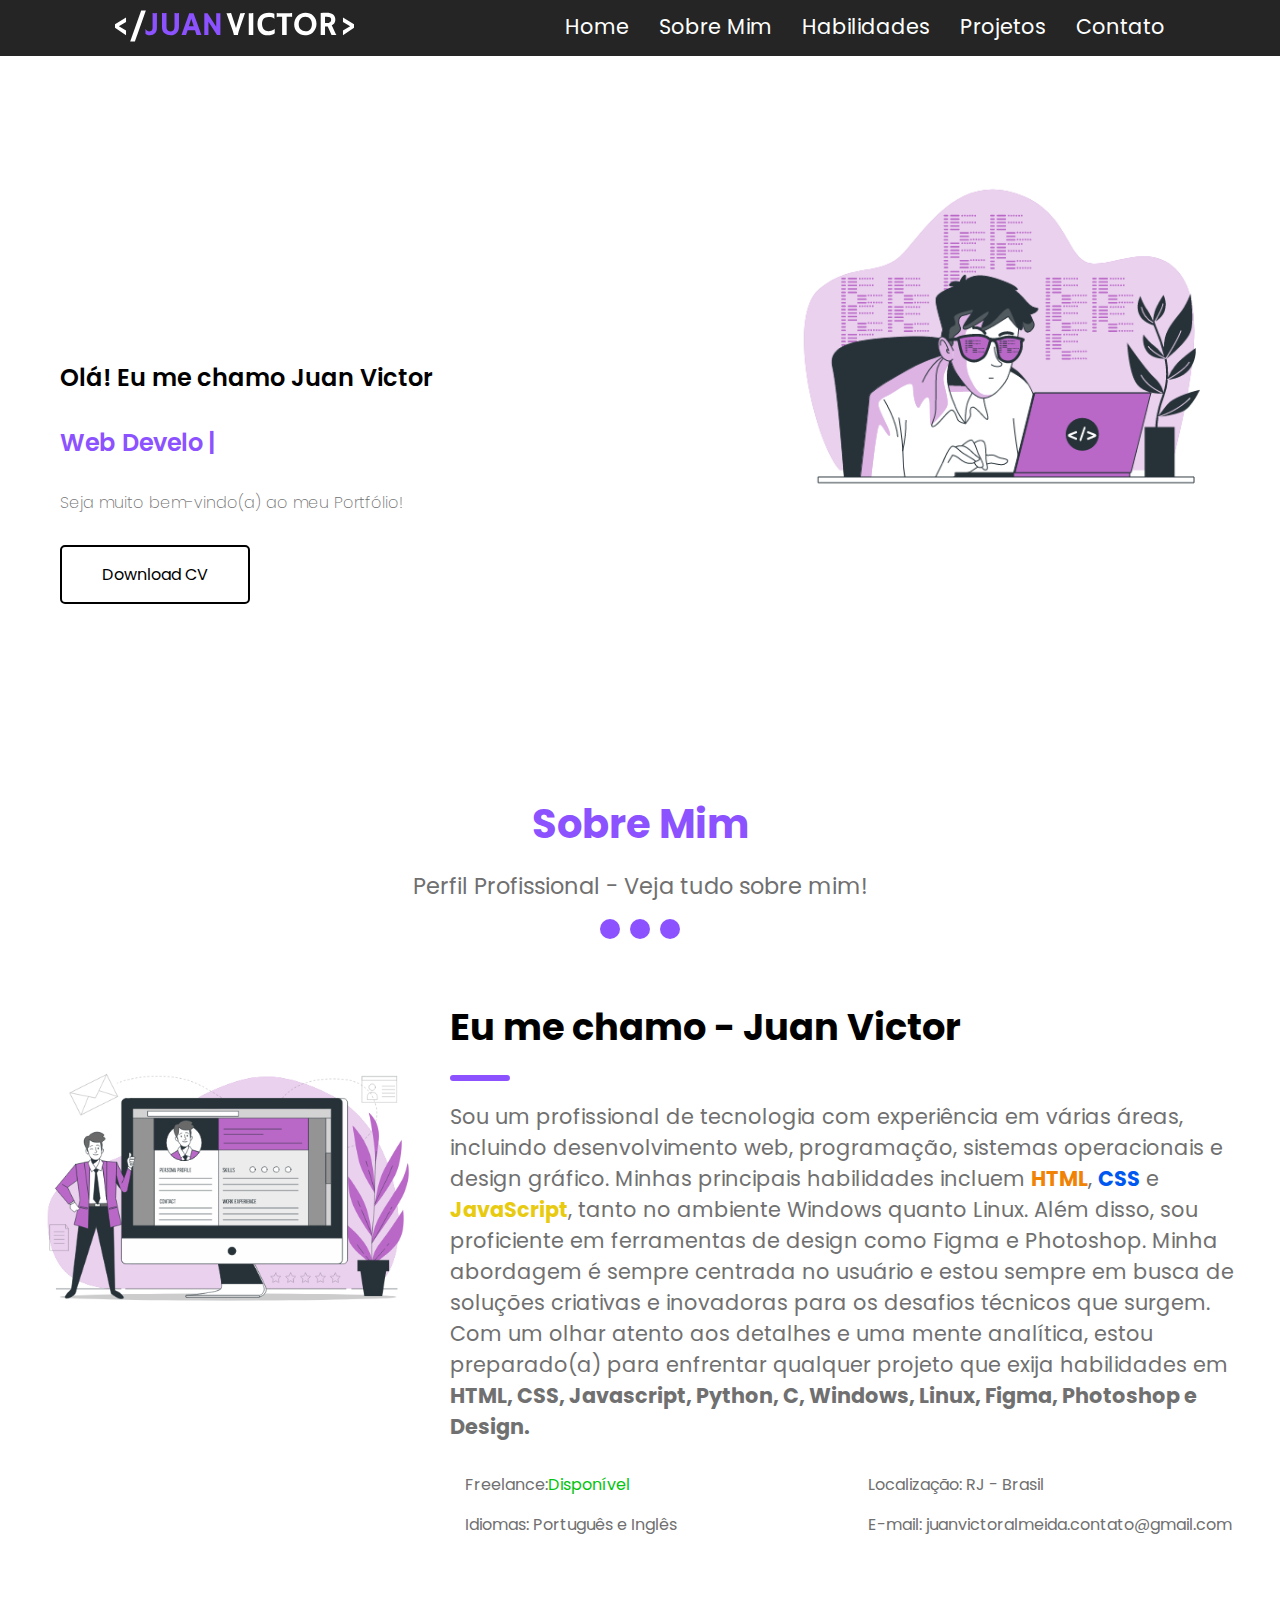
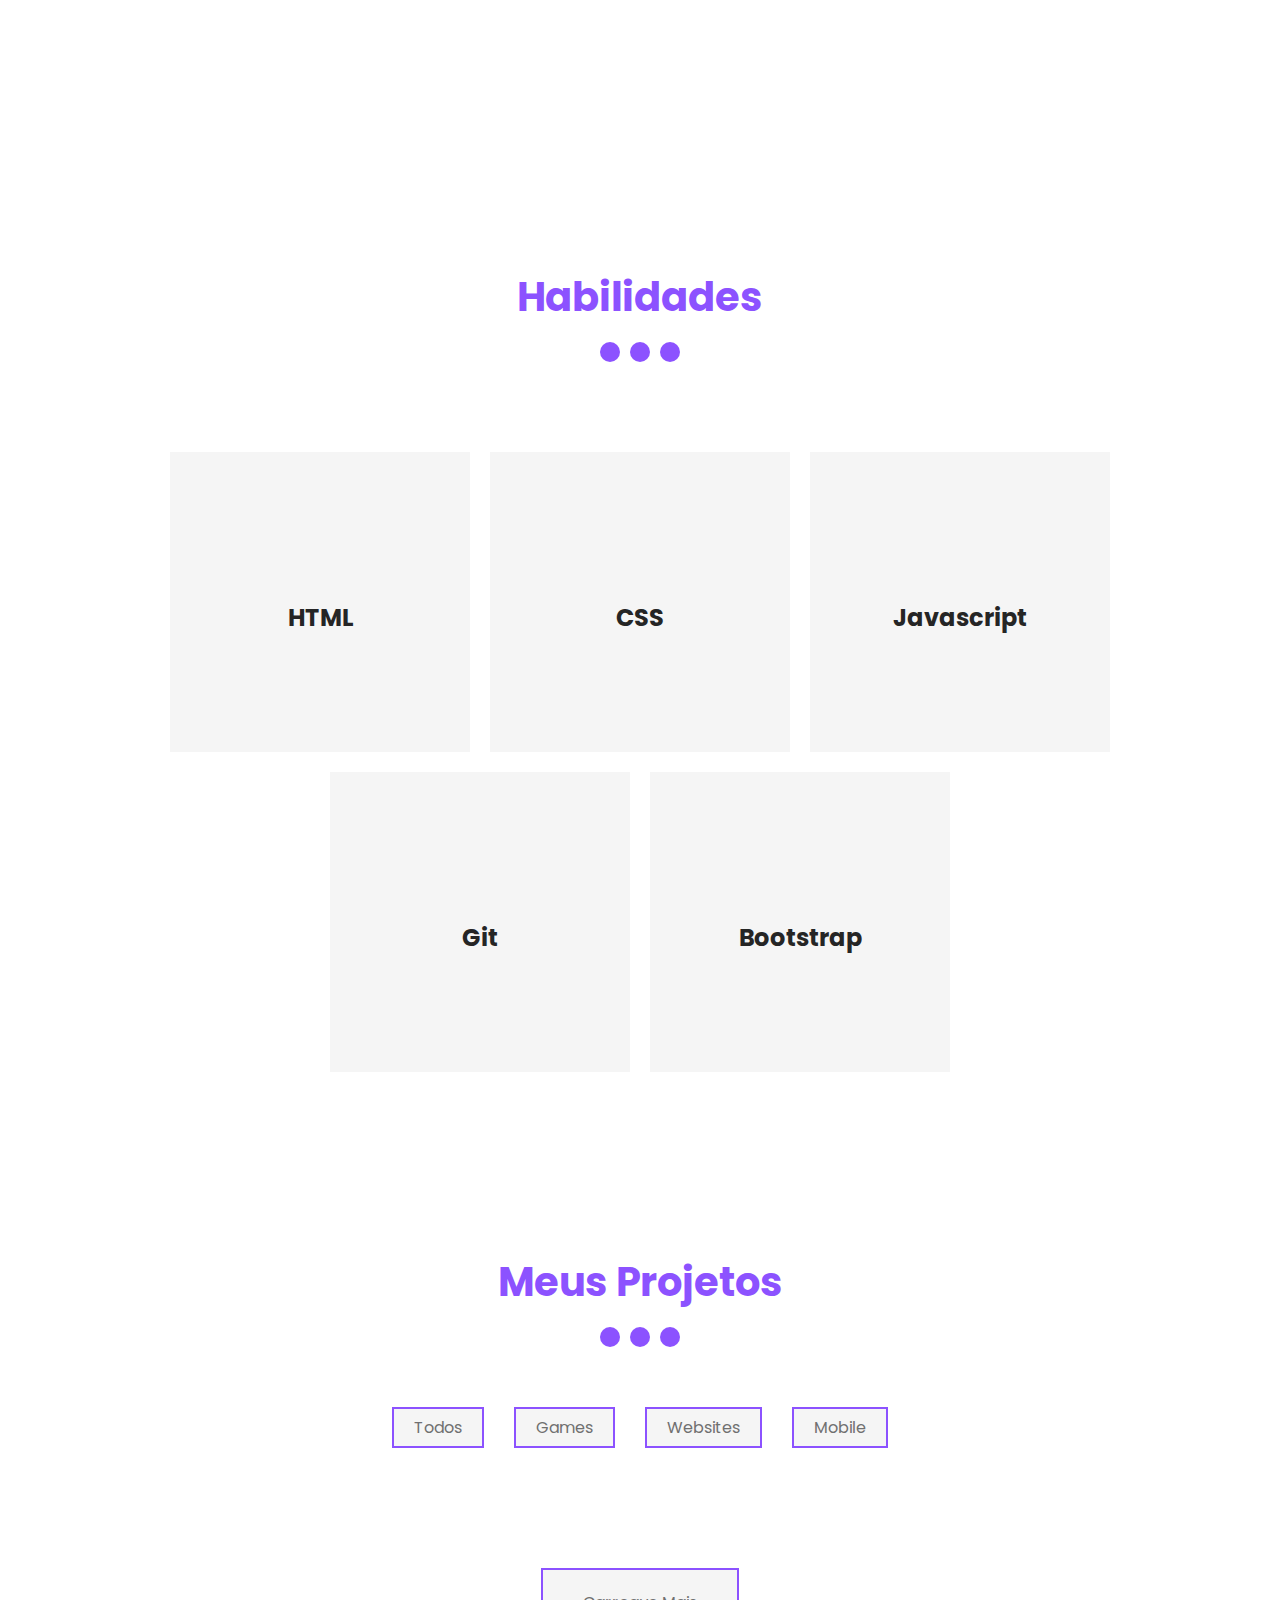
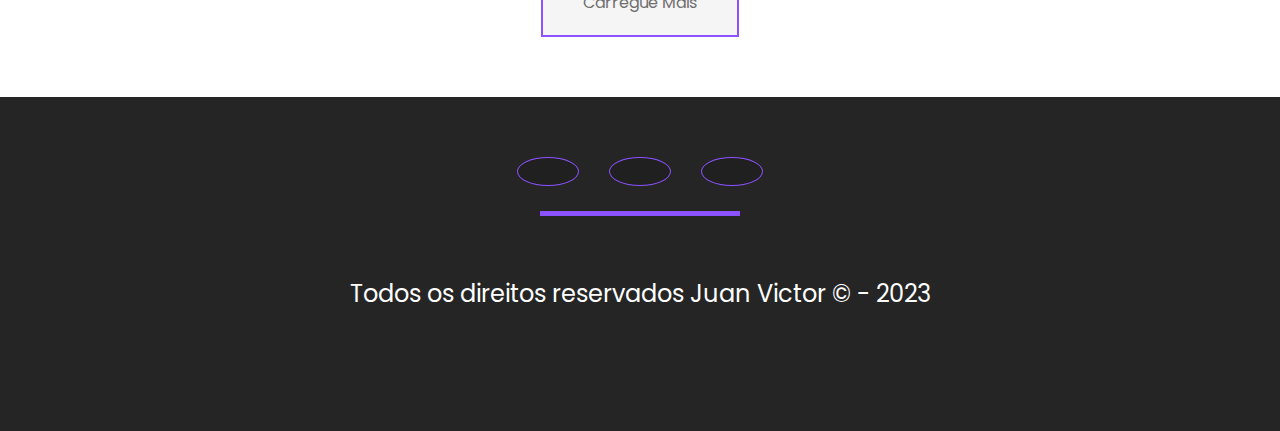
==== index.html @ a44c9f76 "namoro adicionado" ====
<!DOCTYPE html>
<html lang="en">
<head>
    <meta charset="UTF-8">
    <meta http-equiv="X-UA-Compatible" content="IE=edge">
    <meta name="viewport" content="width=device-width, initial-scale=1.0">
    <!--Css-->
    <link rel="stylesheet" href="./css/reset.css">
    <link rel="stylesheet" href="./css/header.css">
    <link rel="stylesheet" href="./css/section-div.css">
    <link rel="stylesheet" href="./css/main.css">
    <link rel="stylesheet" href="./css/habilidades.css">
    <link rel="stylesheet" href="./css/projetos.css">
    <link rel="stylesheet" href="./css/footer.css">
    <link rel="stylesheet" href="./css/animações.css">
    <link rel="stylesheet" href="./css/responsivo.css">
    <link rel="stylesheet" href="https://cdnjs.cloudflare.com/ajax/libs/font-awesome/6.4.0/css/all.min.css" integrity="sha512-iecdLmaskl7CVkqkXNQ/ZH/XLlvWZOJyj7Yy7tcenmpD1ypASozpmT/E0iPtmFIB46ZmdtAc9eNBvH0H/ZpiBw==" crossorigin="anonymous" referrerpolicy="no-referrer" />
   <link rel="icon" href="./assets/icon.ico" type="image/x-icon">
    <title>Portfólio || Juan Victor</title>
</head>
<body>
    <!--Nav-->
    <header>
        <a href="#home">
            <img src="./assets/juan.svg" alt="logo do proprietário desde portfólio (Juan Victor)" draggable="false">
        </a>
        <nav>
            <ul arial-label="Navegação primária" class="nav-primary">
                <li><a href="#home">Home</a></li>
                <li><a href="#sobre">Sobre Mim</a></li>
                <li><a href="#habilidades">Habilidades</a></li>
                <li><a href="#projetos">Projetos</a></li>
                <li><a href="#contato">Contato</a></li>
            </ul>
            <i class="fa-solid fa-bars" id="bar"></i>
        </nav>
    </header>
    <!--Section-div-->
    <section aria-label="sessão currículo donwload Juan" class="section-div" id="home">
        <div id="div-resp">
            <h2>Olá! Eu me chamo Juan Victor</h2>
            <h2 class="digitando">Web Developer Front-End</h2>
            <p>Seja muito bem-vindo(a) ao meu Portfólio!</p>
            <a href="./assets/Juan Victor - Currículo.pdf" download="Juan Victor - Currículo">Download CV</a>
        </div>
        <img src="./assets/Coding.gif" alt="Boneco ilustrativo codando" draggable="false">
        
    </section>
    <!--Main-->
    <main id="sobre">
        <article aria-label="sessão sobre mim" class="sobre">
            <div class="sobre-titulo">
                <h1>Sobre Mim</h1>
                <p>Perfil Profissional - Veja tudo sobre mim!</p>
                <div aria-label="sessão de botões">
                    <span></span>
                    <span></span>
                    <span></span>
                </div>
            </div>
            <img class="img-sobre" src="./assets/Online resume.gif" draggable="false" alt="Boneco ilustrativo se apresentando com computador">
            <div class="sobre-conteudo">
                <div class="sobre-texto">
                    <h1>Eu me chamo - Juan Victor</h1>
                    <p>Sou um profissional de tecnologia com experiência em várias áreas, 
                    incluindo desenvolvimento web, programação, sistemas operacionais e design gráfico.
                     Minhas principais habilidades incluem <strong style="color:#f08205">HTML</strong>, <strong style="color:#0058f0">CSS</strong> e <strong style="color: #e8cb10;">JavaScript</strong>, 
                     tanto no ambiente Windows quanto Linux. Além disso, sou proficiente em 
                     ferramentas de design como Figma e Photoshop. Minha abordagem é sempre 
                     centrada no usuário e estou sempre em busca de soluções criativas e inovadoras
                     para os desafios técnicos que surgem. Com um olhar atento aos detalhes e uma 
                     mente analítica, estou preparado(a) para enfrentar qualquer projeto que exija 
                     habilidades em <strong>HTML, CSS, Javascript, Python, C, Windows, Linux, Figma, 
                     Photoshop e Design.</strong></p>
                </div>
                <div class="sobre-info">
                    <p><i class="fa-sharp fa-solid fa-laptop-code"></i>Freelance:<span style="color:#04c410">Disponível</span></p>
                    <p><i class="fa-solid fa-location-dot"></i>Localização: RJ - Brasil</p>
                    <p><i class="fa-sharp fa-solid fa-globe"></i>Idiomas: Português e Inglês</p>
                    <p><i class="fa-solid fa-envelope"></i>E-mail: juanvictoralmeida.contato@gmail.com</p>
                </div>
            </div>
        </article>
    </main>
    <!--Habilidades-->
    <section class="habilidades" id="habilidades">
        <div class="sobre-titulo">
            <h1>Habilidades</h1>
            <div aria-label="sessão de botões">
                <span></span>
                <span></span>
                <span></span>
            </div>
        </div>
        <div class="my-skills">
            <ul arial-label="Minhas Habilidades">
                <li>
                    <i class="fa-brands fa-html5" style="color: #f08205;"></i>
                    <h3>HTML</h3>
                </li>
                <li>
                    <i class="fa-brands fa-css3-alt" style="color: #0058f0;"></i>
                    <h3>CSS</h3>               
                </li>
                <li>
                    <i class="fa-brands fa-js" style="color: #f5d400;"></i>
                    <h3>Javascript</h3>
                </li>
                <li>
                    <i class="fa-brands fa-git-alt" style="color: #ff5900;"></i>
                    <h3>Git</h3>
                </li>
                <li>
                    <i class="fa-brands fa-bootstrap" style="color: #c300eb;"></i>
                    <h3>Bootstrap</h3>
                </li>
                <!--<li>
                    <i class="fa-brands fa-react" style="color: #52abff;"></i>
                    <h3>React</h3>
                    <p>Lorem ipsum dolor sit amet consectetur adipisicing elit. Tenetur velit ducimus fugiat rerum, delectus sed nam distinctio perferendis voluptates beatae veniam, ipsum amet, omnis consequuntur facilis excepturi a. Dolores, recusandae.</p>
                </li> -->
            </ul>
        </div>
    </section>
    <!--Projetos-->
    <section class="projects" id="projetos">
        <div class="sobre-titulo">
            <h1>Meus Projetos</h1>
            <div aria-label="sessão de botões">
                <span></span>
                <span></span>
                <span></span>
            </div>
        </div>
        <div class="projects-models">
            <ul aria-label="Navegação entre modelos de projetos">
                <li class="all">Todos</li>
                <li class="game">Games</li>
                <li class="website">Websites</li>
                <li class="mobile">Mobile</li>
            </ul>
        </div>
        <div class="projects-armazenamento">
            <ul aria-label="Navegação de projetos">
                <li id="website"><a href="https://netiflixclone-juanvictor-cmd.netlify.app" target="_blank"><img src="./assets/netflix.png" alt="Clone da Netflix"></a></li>
                <li id="website"><a href="https://relogio-digital-juanvictor-cmd.netlify.app" target="_blank"><img src="./assets/relogio-digital.png" alt="Relógio Digital usando Javascript"></a></li>
                <li id="website"><a href="https://imc-calc-juan.netlify.app" target="_blank"><img src="./assets/imc.png" alt="Calculadora de IMC"></a></li>
                <li id="website"><a href="https://projetil.netlify.app" target="_blank"><img src="./assets/projetil.png" alt="Landing Page de Eventos"></a></li>
                <li id="game"><a href="https://mario-juanvictor-cmd.netlify.app" target="_blank"><img src="./assets/mario.png" alt="Jogo do Mario usando Javascript"></a></li>
                <li id="website"><a href="https://pedidodenamoro-juan.netlify.app" target="_blank"><img src="./assets/namoro.png" alt="Pedido de namoro"></a></li>
            </ul>
        </div>
        <a class="project-a" href="./construction.html">Carregue Mais</a>
    </section>
    <!--Footer-->
    <footer id="contato">
        <div class="sobre-titulo">
        </div>
        <nav aria-label="navegacao de links sociais">
            <ul class="footer-social">
                <li><a href="https://www.linkedin.com/in/juanvictorcmd/" target="_blank"><i class="fa-brands fa-linkedin-in"></i></a></li>
            <li><a href="https://github.com/JuanVictor-cmd" target="_blank"><i class="fa-brands fa-github"></i></a></li>
            <li><a href="mailto:juanvictoralmeida.contato@gmail.com"><i class="fa-solid fa-envelope"></i></a></li>
            </ul>
        </nav>
        <p class="footer-comercial">Todos os direitos reservados Juan Victor &copy; - 2023</p>
    </footer>

<script src="./js/script.js"></script>
</body>
</html>
---- css/header.css ----
/*Header*/

header{
    background-color: #252525;
    padding: 10px;
    display: flex;
    align-items: center;
    justify-content: space-around;
    position: fixed;
    top: 0;
    left: 0;
    width: 100%;
    z-index: 999;
}

header .nav-primary{
    display: flex;
    gap: 30px;
    align-items: center;
}

header .nav-primary li a{
    color: white;
    width: 0px;
    height: 0px;
    font-size: 1.3rem;
    font-family: 'Hammersmith One', 'Poppins', sans-serif;
}

header .nav-primary li a::after{
    content: '';
    width: 0px;
    height: 0px;
    display: block;
    border-bottom: 4px solid transparent;
    transition: .5s;
}

header .nav-primary li a:hover::after{
    width: 100%;
    height: 0px;
    padding: 0px;
    border-bottom: 4px solid var(--primary-color);
}
---- css/section-div.css ----
/*Download CV*/

.section-div{
    display: grid;
    grid-template-columns: 1fr 1fr;
    justify-content: space-around;
    align-items: center;
    gap: 60px;
    padding: 60px;
}

.section-div div{
    margin-top: 300px;
    align-self: start;
    display: grid;
    gap: 30px;
    animation: inicializar .7s forwards;
}

.section-div div h2{
    font-family: 'Poppins';
    font-weight: 600;
    color: black;
}

.section-div div .digitando{
    color: #8C52FF;
}

.section-div div p{
    font-family: 'Poppins';
    font-weight: 200;
    color: #707070;
}

.section-div div a{
    justify-self: start ;
    color: black;
    padding: 15px 40px;
    border-radius: 5px;
    border: 2px solid black;
    font-family: 'Poppins';
}

.section-div div a:hover{
    background-color: #8C52FF;
    color: whitesmoke;
    transition: .5s ease-in-out;
}

.section-div img{
    max-width: 100%;
    width: 85%;
    margin-left: 100px;
    cursor: pointer;
}

.digitando::after{
    content: '|';
    margin-left: 5px;
    opacity: 1;
    animation: pisca 0.9s infinite;
    color: #8C52FF;
}
---- css/main.css ----
/*Main*/

main {
    background-color: white;
    color: black;
}

main .sobre {
    margin-top: 60px;
    display: grid;
    grid-template-columns: 1fr 1fr 1fr;
    gap: 30px;
    justify-content: center;
    padding: 40px;
}

.sobre-titulo {
    margin: 30px 0;
    grid-column: 1/-1;
    text-align: center;
    color: black;
}

.sobre-titulo h1 {
    font-size: 2.5rem;
    color: #8C52FF;
    margin-bottom: 15px;
    font-family: 'Poppins';
}

.sobre-titulo p {
    color: #707070;
    font-size: 1.4rem;
    margin-bottom: 1rem;
    position: relative;
    font-family: 'Poppins';
}

.sobre-titulo div {
    display: flex;
    gap: 10px;
    justify-content: center;
}

.sobre-titulo span {
    display: block;
    height: 20px;
    width: 20px;
    border-radius: 50%;
    background-color: #8C52FF;
}

.sobre img {
    animation: ladoSecao .5s ease-in-out forwards;
    cursor: pointer;
    grid-row: 2;
    width: 100%;
    border-radius: 4px;
    filter: blur(0);
}

.sobre img:hover {
    transition: .5s ease-in;
    filter: blur(1px);
}

.sobre-conteudo {
    animation: sobeSecao .6s ease-in-out forwards;
    grid-column: 2/-1;
    display: grid;
    color: #707070;
    grid-template-columns: 1fr 1fr;
}

.sobre-texto {
    display: grid;
    grid-column: 1/-1;
    grid-template-columns: 1fr 1fr;
}

.sobre-texto h1 {
    font-size: 2.3rem;
    font-family: 'Poppins';
    color: black;
    grid-column: 1/-1;
}

.sobre-texto h1::after {
    background-color: #8C52FF;
    height: 6px;
    width: 60px;
    margin: 20px 0;
    content: '';
    display: block;
    border-radius: 5px;
}

.sobre-texto p {
    font-size: 1.3rem;
    grid-row: 2;
    grid-column: 1/-1;
    font-family: 'Poppins';
}

.sobre-info {
    margin-top: 30px;
    display: grid;
    grid-template-columns: 1fr 1fr;
    grid-column: 1/-1;
    gap: 15px;
    align-items: center;
    font-family: 'Poppins';
}

.sobre-info i {
    color: #8C52FF;
    display: inline-block;
    padding-right: 15px;
    font-size: 1.5rem;
}

.sobre-info p {
    font-size: 1rem;
}
---- css/habilidades.css ----
/* Habilidades*/

.habilidades{
    margin-top: 200px;
    padding: 60px;
}

.my-skills{
    padding: 60px;
    color: #252525;
    font-family: 'Poppins';
}

.my-skills ul{
    display: flex;
    flex-wrap: wrap;
    gap: 20px;
    align-items: center;
    justify-content: center;
}

.my-skills ul li{
    cursor: pointer;
    position: relative;
    padding: 10px;
    display: grid;
    gap: 30px;
    text-align: center;
    align-content: center;
    width: 300px;
    height: 300px;
    border: 6px;
    background-color: whitesmoke;
}

.my-skills ul li i{
    font-size: 5rem;
}

.my-skills ul li h3{
    font-size: 1.5rem;
}

.my-skills ul li p{
    color: rgb(103, 103, 103);
    font-size: 1rem;
}

.my-skills li::before{
    content: '';
    border-radius: 6px;
    width: 0px;
    height: 0px;
    position: absolute;
    top: -2px;
    right: -2px;
    border-top: 2px solid transparent;
    border-right: 2px solid transparent;
    transition: .5s ease-in-out;
}

.my-skills li::after{
    content: '';
    border-radius: 6px;
    width: 0px;
    height: 0px;
    position: absolute;
    bottom: -2px;
    left: -2px;
    border-bottom: 2px solid transparent;
    border-left: 2px solid transparent;
    transition: .5s ease-in-out;
}

.my-skills li:hover::before{
    width: 100%;
    height: 100%;
    border-top: 2px solid var(--primary-color);
    border-right: 2px solid var(--primary-color);
}

.my-skills li:hover::after{
    width: 100%;
    height: 100%;
    border-bottom: 2px solid var(--primary-color);
    border-left: 2px solid var(--primary-color);
}
---- css/projetos.css ----
/*Projetos*/

.projects{
    padding: 30px;
    display: grid;
    justify-content: center;
    gap: 30px;
}

.projects ul{
    display: flex;
    justify-content: center;
    gap: 30px;
}

.projects-models ul li{
    cursor: pointer;
    font-family: 'Poppins';
    background-color: whitesmoke;
    border: solid 2px var(--primary-color);
    padding: 6px 20px;
    color: #707070;
}

.projects-models ul li.ativo{
    cursor: pointer;
    background-color: #8C52FF;
    color: whitesmoke;
}

.projects-models ul li:hover{
    background-color: #8C52FF;
    color: whitesmoke;
    transition: .5s ease-in-out;
}

.projects-armazenamento ul{
    display: grid;
    margin-top: 60px;
    gap: 20px;
    justify-content: center;
    grid-template-columns: repeat(4, 1fr);
}

.projects-armazenamento ul li{
    display: none;
    max-width: 100%;
    height: 100%;
}

.projects-armazenamento ul li.ativo{
    display: block;
    animation: animationButton 2s ease-in-out forwards;
}

.projects-armazenamento ul li img{
    max-width: 100%;
    height: 100%;
    border-radius: 4px;
    border: #252525 1px solid;
    cursor: pointer;
    filter: blur(0);
}

.projects-armazenamento ul li img:hover{
    transition: .5s ease-in;
    filter: blur(1px);
}

.project-a{
    background-color: whitesmoke;
    justify-self: center;
    padding: 20px 40px;
    font-family: 'Poppins';
    border: 2px solid var(--primary-color);
    color: #707070;
}

.project-a:hover{
    background-color: #8C52FF;
    color: whitesmoke;
    transition: .5s ease-in-out;
}
---- css/footer.css ----
/*Footer*/

footer{
    background-color: #252525;
    padding: 30px;
    margin-top: 30px;
    width: 100%;
    height: auto;
}

.footer-social{
    display: flex;
    justify-content: center;
    gap: 30px;
    flex-wrap: wrap;
    align-items: center;
    position: relative;
    color: #f7f7f7;
}

.footer-social li{
    background-color: #212020;
    border-radius: 50%;
    border: 1px solid #8C52FF;
}

.footer-social i{
    padding: 30px;
    font-size: 1.5rem;
    color: #f7f7f7;
}

.footer-social li:hover{
    transition: .3s ease-in-out;
    cursor: pointer;
    background: #8C52FF;
}

.footer-social::before{
    content: '';
    height: 5px;
    width: 200px;
    background-color: #8C52FF;
    bottom: -30px;
    position: absolute;
}

footer .footer-comercial{
    text-align: center;
    color: #fff;
    margin: 90px auto;
    font-size: 1.5rem;
    font-family: 'Poppins';
}
---- css/animações.css ----
/*Animações*/

@keyframes pisca{
    from{
        opacity: 1;
    }
    to{
        opacity: 0;

    }
}

@keyframes inicializar{
    from{
        opacity: 0;
        transform: translate3d(0, -60px, 0);
    }
    to{
        opacity: 1;
        transform: translate3d(0, 0, 0);
    }
}

@keyframes sobreSecao{
    from {
        transform: translateY(-2%);
      }
      to {
        transform: translateY(0%);
      }
}

@keyframes ladoSecao{
    from{
        transition: .5s;
        transform: translate3d(-60px, 0, 0);
    }
    to{
        transform: translate3d(0, 0, 0);
    }
}

@keyframes animationButton{
    0%{
        opacity: 0;
        transform: translate3d(0, -30px, 0);
    }
    100%{
        opacity: 1;
        transform: translate3d(0, 0, 0);
    }
}
---- css/responsivo.css ----
/*Responsivo*/

@media (max-width: 992px){

    .projects{
        font-size: 1.5rem;
    }

    .section-div img{
        display: none;
    }

    .section-div div{
        margin-top: 650px;
        font-size: 1.5rem;
    }

    .section-div{
        background-image: url(../assets/Coding.gif);
        background-repeat: no-repeat;
        background-size: contain;
    }

    header{
        justify-content: space-between;
    }
    
    header .nav-primary{
        display: none;
    }

    header .nav-primary.ativado{
        background-color: whitesmoke;
        position: absolute;
        width: 100%;
        justify-content: center;
        text-align: center;
        display: grid;
        top: 60px;
        color: white;
        z-index: 5;
        padding: 30px;
        font-size: 2rem;
        border-radius: 0 0 4px 4px;
        right: .5px;
        animation: sobreSecao .8s ease-in-out forwards;
    }

    header .nav-primary li a{
        color: var(--primary-color);
        width: 0px;
        height: 0px;
        font-size: 1.3rem;
        font-family: 'Hammersmith One', 'Poppins', sans-serif;
    }

    header i{
        color: #f7f7f7;
        font-size: 2.5rem;
    }


    .sobre img{
        grid-column: 1/-1;
        justify-self: center;
    }

    .sobre-texto p {
        padding: 5px;
        font-size: 1.7rem;
    }

    .sobre-conteudo {
        grid-column: 1/-1;
    }

    .sobre-info{
        gap: 15px;
    }

    .sobre-info i{
        align-items: center;
        justify-content: center;
        text-align: center;
        align-content: center;
        margin-left: 15px;
    }

    .sobre-info p{
        font-size: 1.2rem;
        gap: 10px;
        display: grid;
        font-family: 'Poppins';
        text-align: center;
    }

    .section-div div h2{
        width: 500px;
    }

    .section-div div a{
        padding: 15px;
        font-size: 1.4rem;
    }

    .sobre-texto h1 {
        font-size: 3rem;
        padding: 5px;
    }

    .sobre-titulo{
        margin-top: 15px;
    }

    .img-sobre{
        width: 100%;
    }

    .projects-armazenamento ul{
        display: grid;
        margin-top: 60px;
        gap: 30px;
        justify-content: center;
        grid-template-columns: repeat(2, 1fr);
    }
}

@media (min-width: 992px){
    #bar{
        display: none;
    }
}





/*Mobile*/
@media (max-width: 430px){

    main .sobre{
        margin-top: 30px;
    }

    .my-skills ul li{
        cursor: pointer;
        position: relative;
        padding: 10px;
        display: flex;
        gap: 30px;
        text-align: center;
        align-content: center;
        max-width: 300px;
        height: 300px;
        border: 6px;
        background-color: whitesmoke;
    }

    .section-div #div-resp{
        margin-top: 20rem;
        width: 100%;
        margin-left: 3rem;
        font-size: .9rem;
        gap: 20px;
    }

    .section-div{
        margin-top: 20px;
        padding: 80px;
    }

    .section-div div h2{
        width: 300px;
    }

    .section-div div a{
        padding: 15px;
        font-size: .8rem;
        width: 8rem;
        text-align: center;
    }

    .sobre-texto h1 {
        font-size: 1.5rem;
        font-family: 'Poppins';
        padding: 5px;
    }

    .sobre-conteudo {
        grid-column: none;
        grid-template-columns: 1fr 1fr 1fr;
    }

    .img-sobre{
        display: none;
    }

    .sobre-texto p {
        padding: 1px;
        font-size: 1rem;
    }

    .sobre-conteudo {
        grid-column: 1/-1;
    }

    .sobre-info{
        gap: 30px;
    }

    .sobre-info p{
        font-size: 11px;
        gap: 10px;
        display: grid;
        font-family: 'Poppins';
        text-align: center;
    }

    .sobre-info i{
        align-items: center;
        justify-content: center;
        text-align: center;
        align-content: center;
        margin-left: 15px;
    }

    .sobre-titulo{
        margin-top: 15px;
    }

    .sobre-titulo p{
        font-size: 1rem;
    }

    .habilidades{
        margin-top: 200px;
        padding: 60px;
    }

    .habilidades{
        margin-top: 30px !important;
    }

    .my-skills{
        padding: 24px;
        color: #252525;
        font-family: 'Poppins';
    }

    .my-skills ul{
        display: flex;
        flex-wrap: wrap;
        gap: 20px;
        align-items: center;
        justify-content: center;
    }

    .my-skills ul li{
        cursor: pointer;
        position: relative;
        padding: 10px;
        display: grid;
        gap: 30px;
        text-align: center;
        align-content: center;
        max-width: 300px;
        height: 300px;
        border: 6px;
        background-color: whitesmoke;
    }

    .my-skills ul li i{
        font-size: 5rem;
    }

    .my-skills ul li h3{
        font-size: 1.5rem;
    }

    .my-skills ul li p{
        color: rgb(103, 103, 103);
        font-size: 1rem;
    }


    .projects{
        padding: 30px;
        display: grid;
        justify-content: center;
        gap: 50px;
        font-size: .9rem;
    }

    .projects ul{
        display: flex;
        justify-content: center;
        gap: 20px;
        font-size: 1rem;
    }

    .projects-models ul li{
        cursor: pointer;
        font-family: 'Poppins';
        background-color: whitesmoke;
        border: solid 2px var(--primary-color);
        padding: 3px 6px;
        color: #707070;
    }

    .projects-armazenamento ul{
        display: grid;
        margin-top: 60px;
        gap: 30px;
        justify-content: center;
        grid-template-columns: repeat(1, 1fr);
    }

    .projects-armazenamento ul li{
        display: none;
        width: 100%;
        height: 100%;
    }

    .projects-armazenamento ul li img{
        width: 100%;
        height: 100%;
        border-radius: 4px;
        border: #252525 1px solid;
        cursor: pointer;
        filter: blur(0);
    }

    .project-a{
        background-color: whitesmoke;
        justify-self: center;
        padding: 18px 25px;
        font-family: 'Poppins';
        border: 2px solid var(--primary-color);
        color: #707070;
        font-size: .8rem;
    }

    /*Footer*/

    footer{
        background-color: #252525;
        padding: 30px;
        margin-top: 30px;
        width: 435px;
        align-self: center;
    }

    footer .sobre-titulo h1{
        font-size: 20px;
    }

    .footer-social{
        display: flex;
        justify-content: center;
        gap: 30px;
        flex-wrap: wrap;
        align-items: center;
        position: relative;
        color: #f7f7f7;
    }

    .footer-social i{
        padding: 12px;
        font-size: 1.5rem;
        color: #f7f7f7;
    }


    .footer-social::before{
        content: '';
        height: 5px;
        width: 200px;
        background-color: #8C52FF;
        bottom: -30px;
        position: absolute;
    }

    footer .footer-comercial{
        text-align: center;
        color: #fff;
        margin: 50px auto;
        font-size: .9rem;
        font-family: 'Poppins';
    }

}
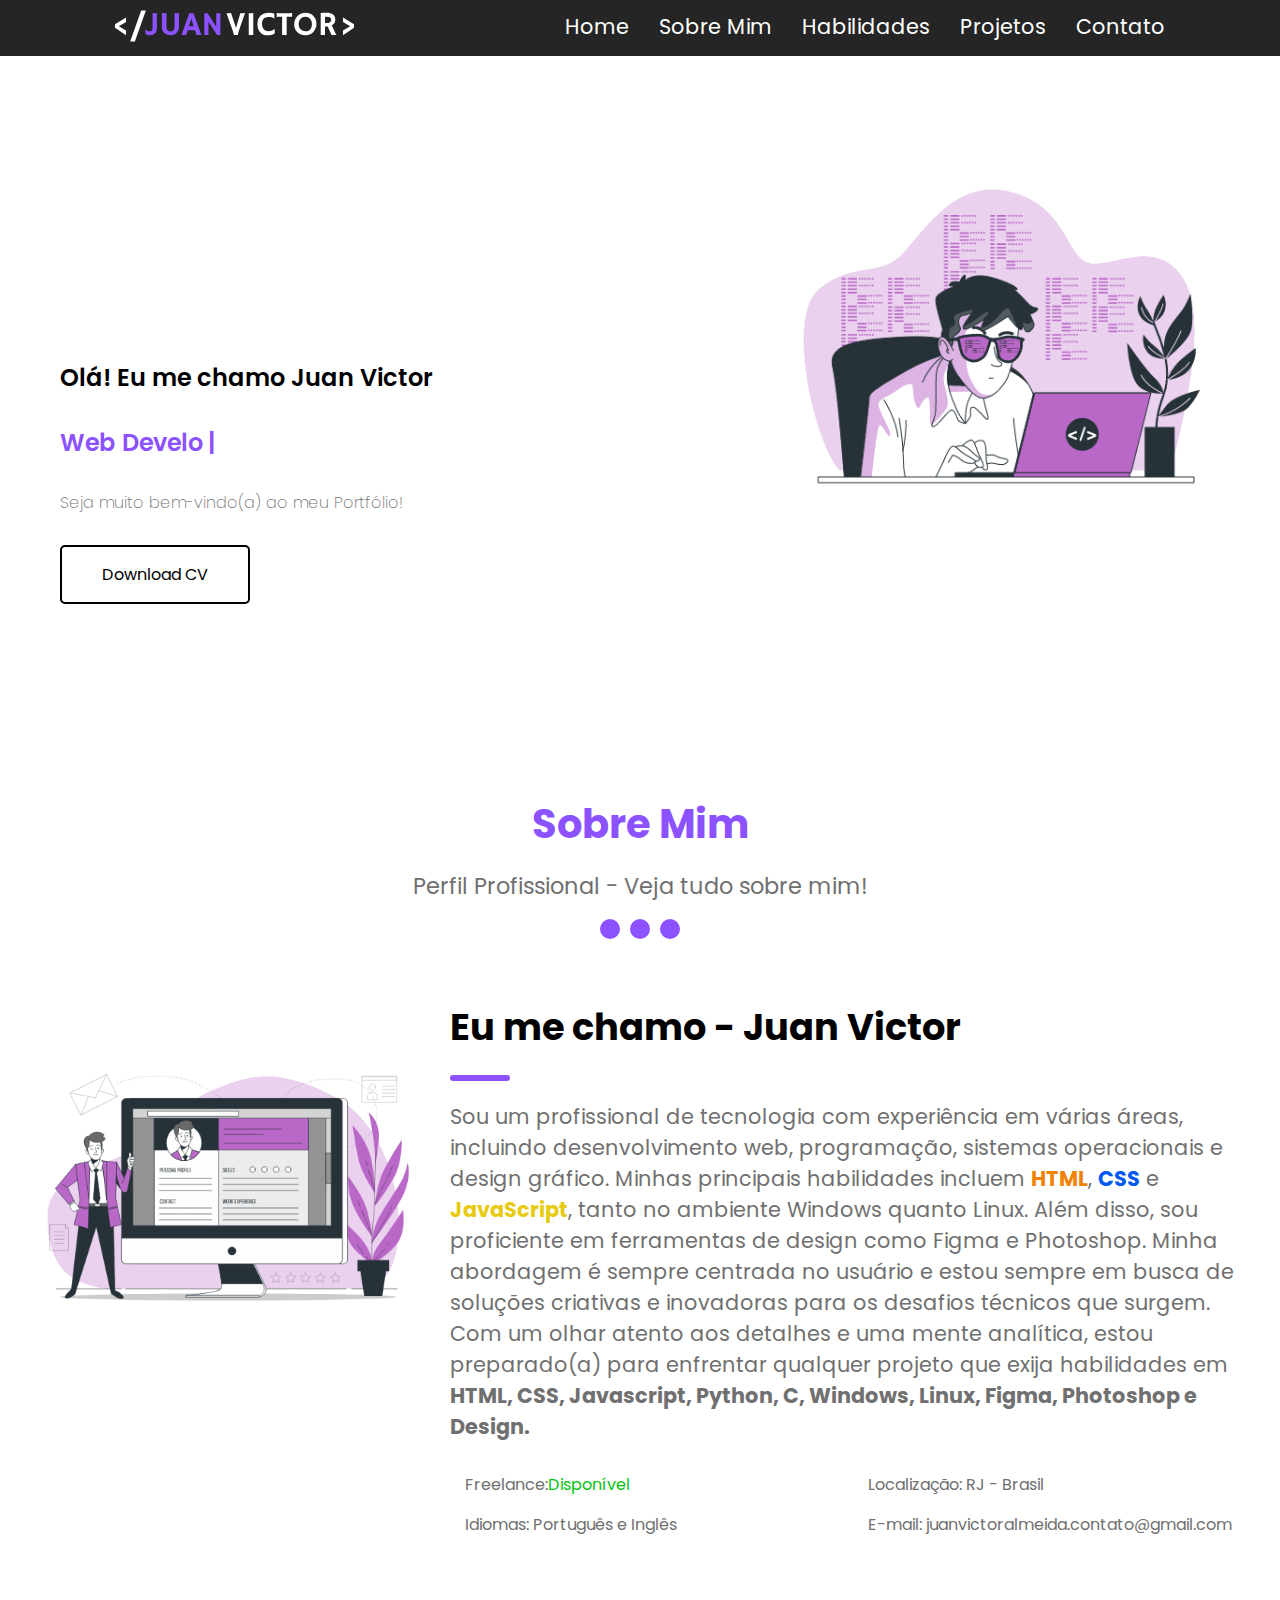
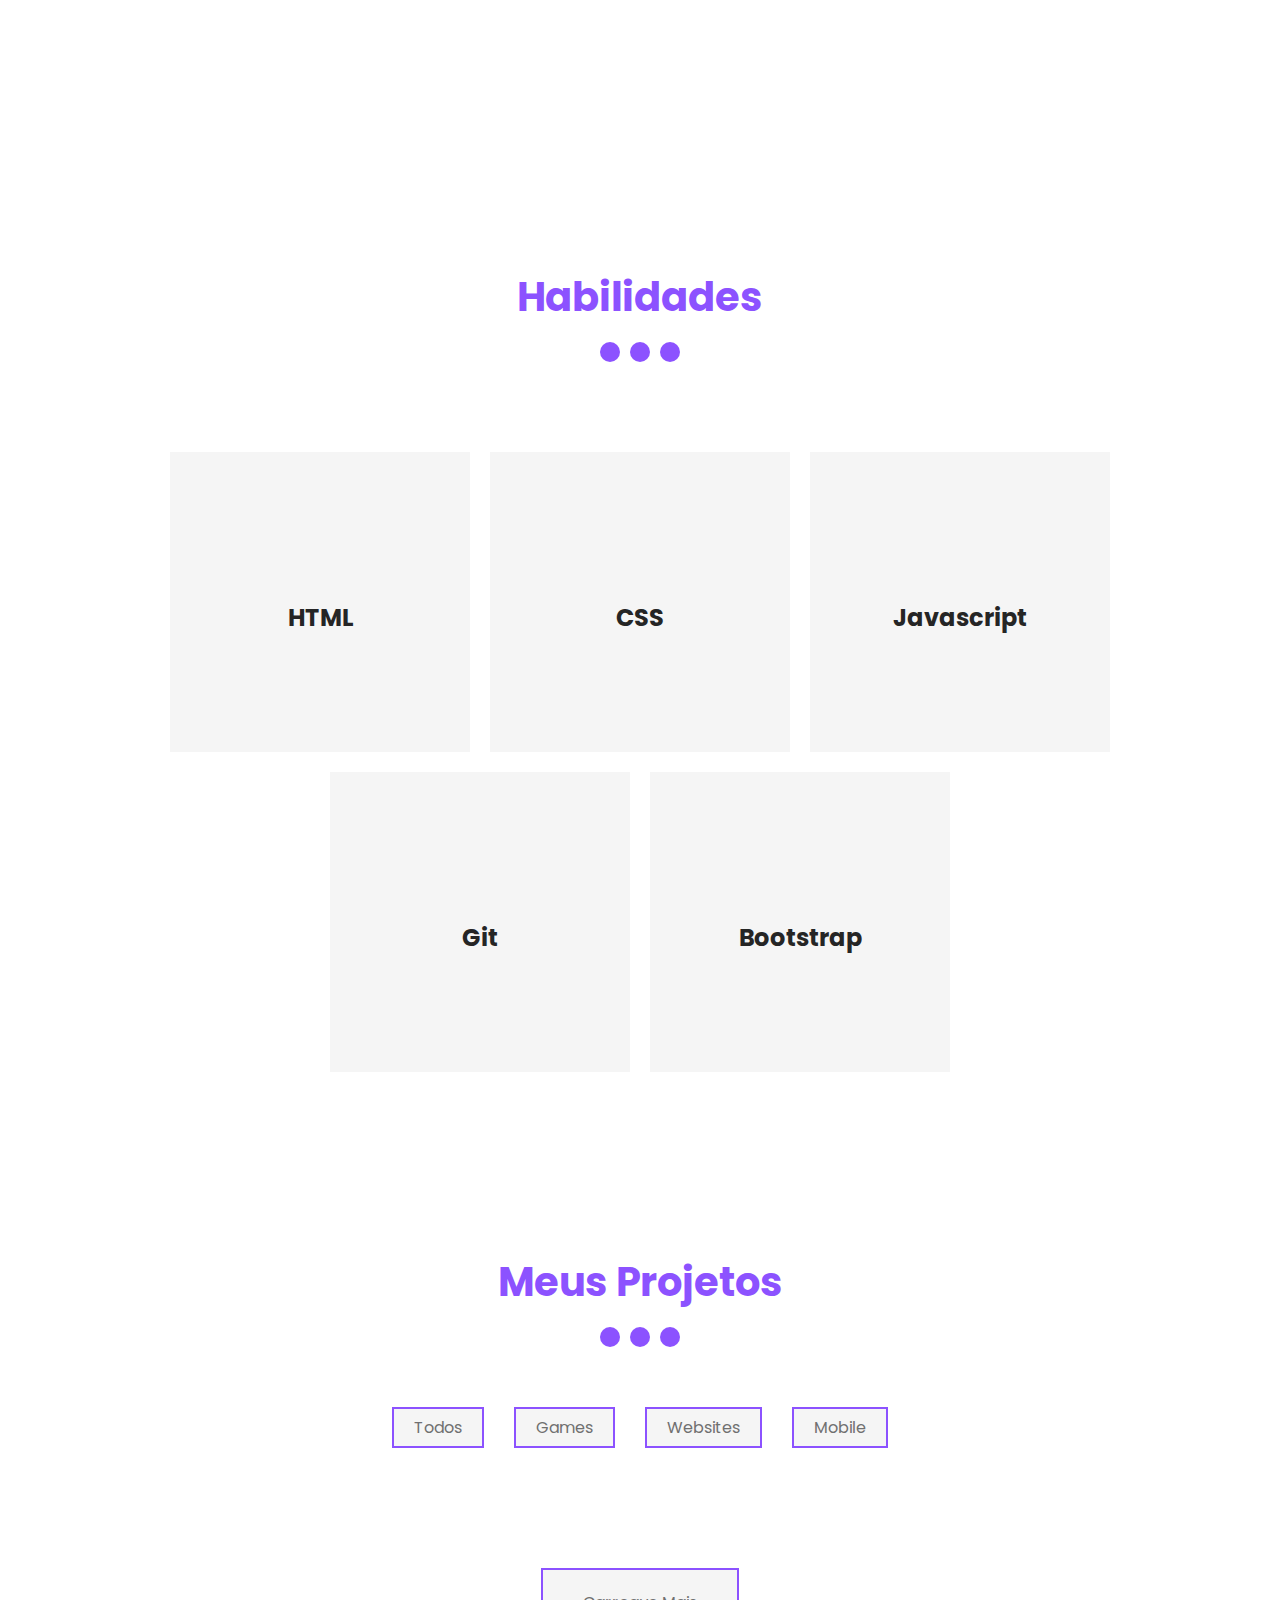
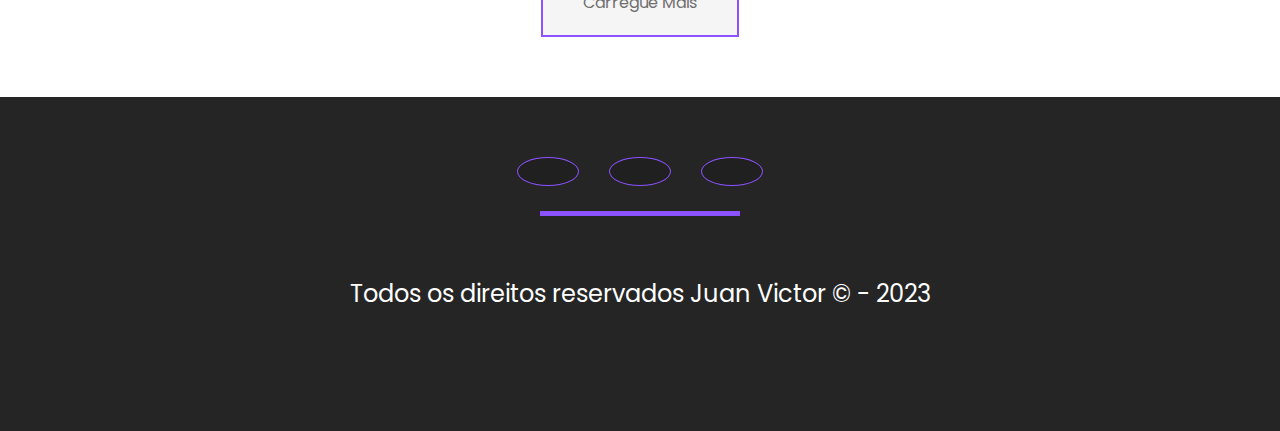
==== commit 89eed7e1: "lampada" ====
--- a/index.html
+++ b/index.html
@@ -148,6 +148,7 @@
                 <li id="website"><a href="https://projetil.netlify.app" target="_blank"><img src="./assets/projetil.png" alt="Landing Page de Eventos"></a></li>
                 <li id="game"><a href="https://mario-juanvictor-cmd.netlify.app" target="_blank"><img src="./assets/mario.png" alt="Jogo do Mario usando Javascript"></a></li>
                 <li id="website"><a href="https://pedidodenamoro-juan.netlify.app" target="_blank"><img src="./assets/namoro.png" alt="Pedido de namoro"></a></li>
+                <li id="website"><a href="https://lampadadigital-juan.netlify.app" target="_blank"><img src="./assets/lampada.png" alt="Lâmpada Digital"></a></li>
             </ul>
         </div>
         <a class="project-a" href="./construction.html">Carregue Mais</a>
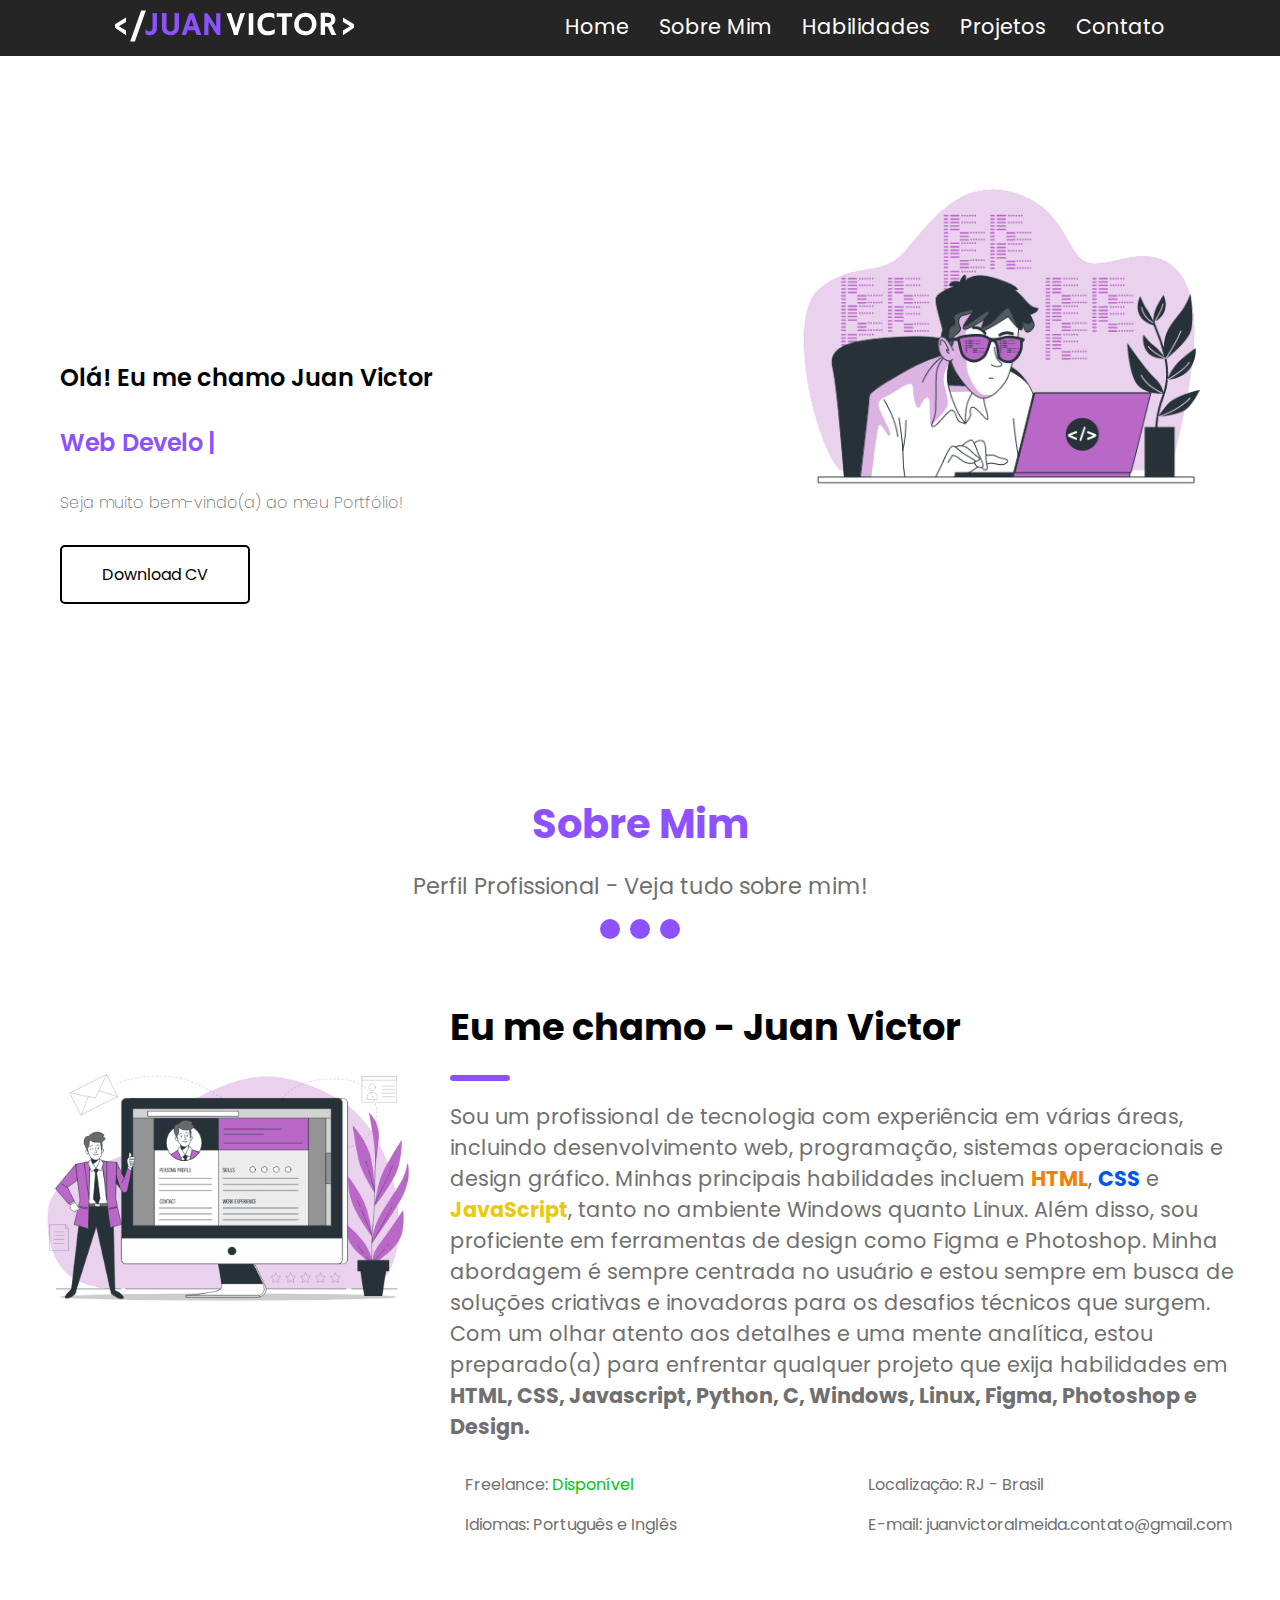
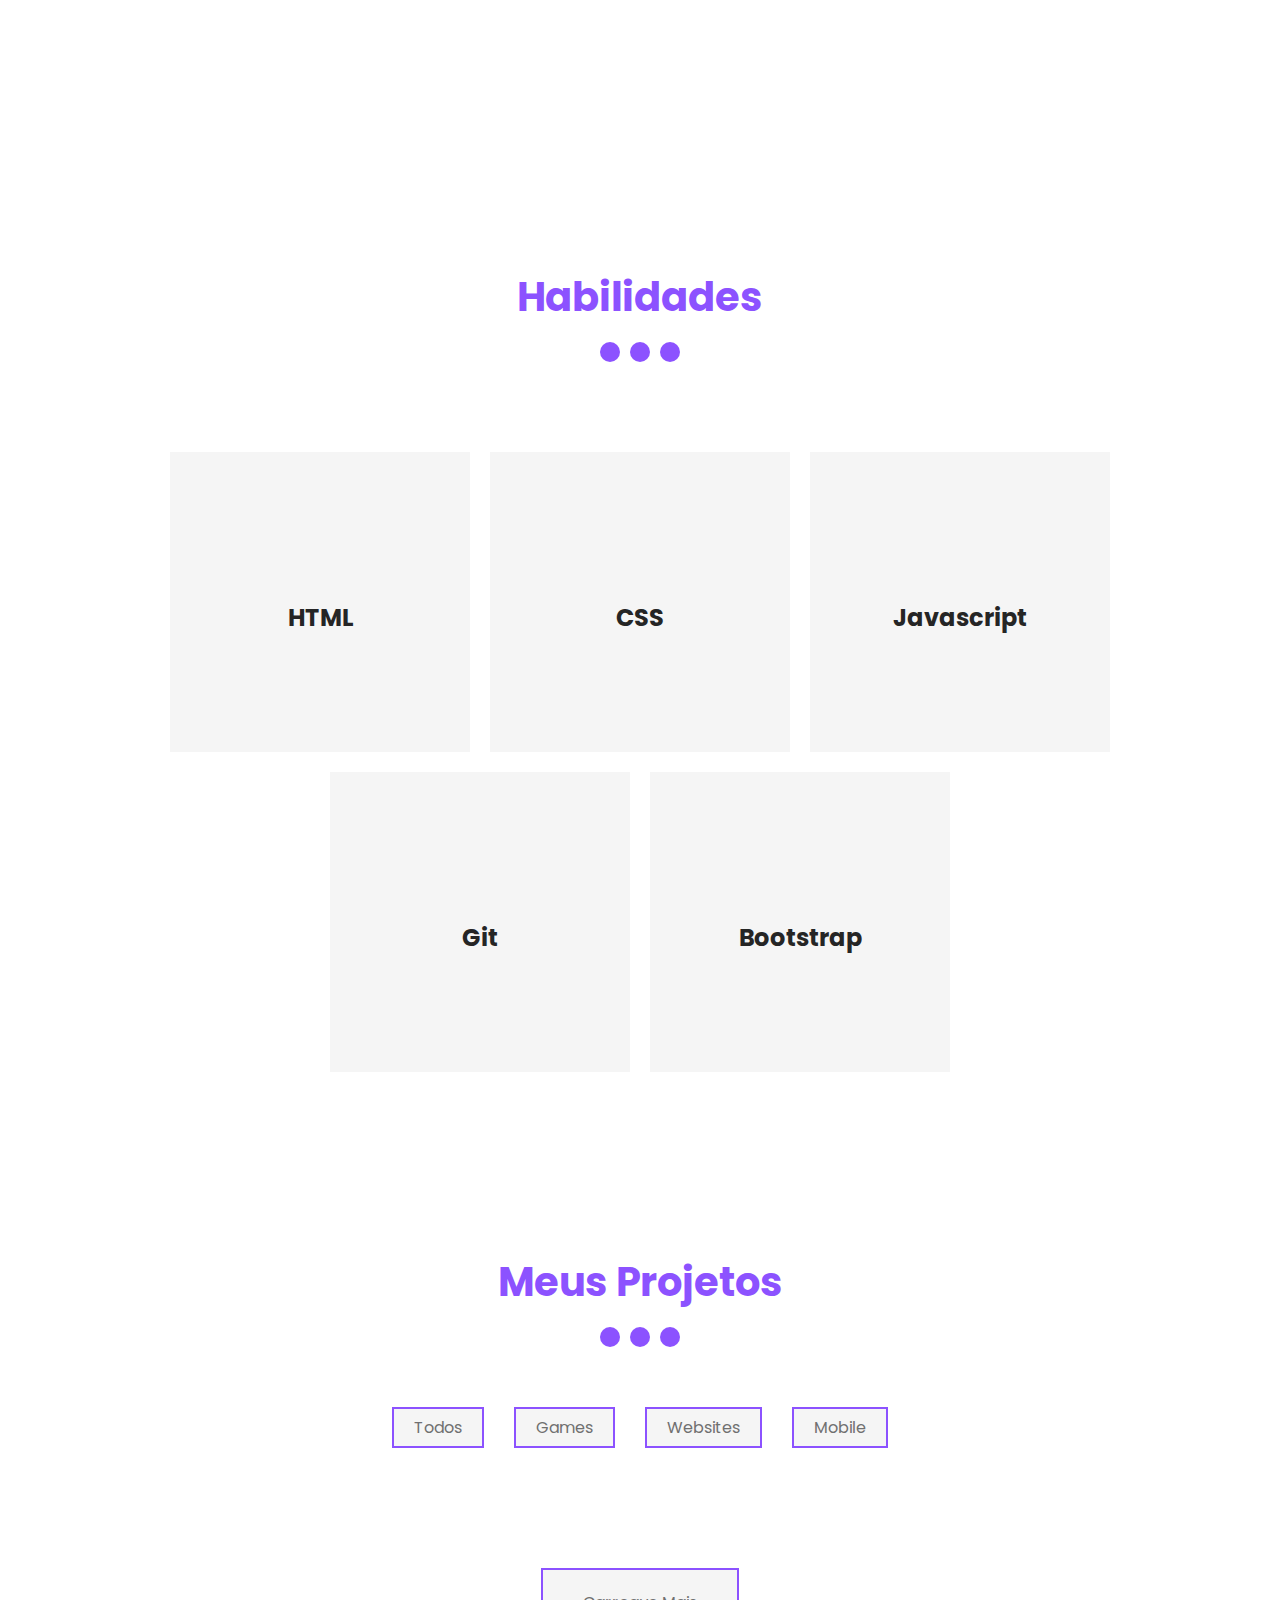
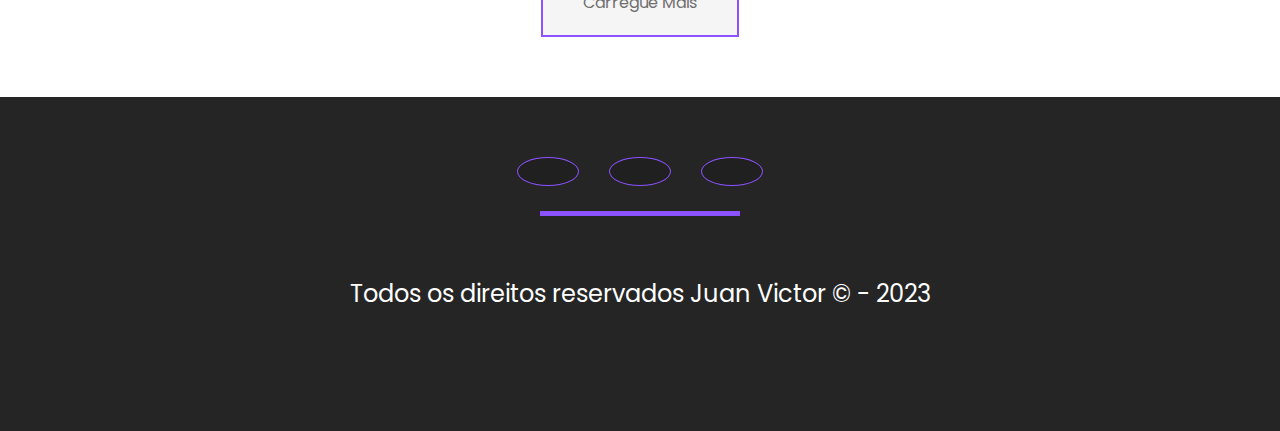
==== commit 7aab6265: "mario site adicionado" ====
--- a/index.html
+++ b/index.html
@@ -74,7 +74,7 @@
                      Photoshop e Design.</strong></p>
                 </div>
                 <div class="sobre-info">
-                    <p><i class="fa-sharp fa-solid fa-laptop-code"></i>Freelance:<span style="color:#04c410">Disponível</span></p>
+                    <p><i class="fa-sharp fa-solid fa-laptop-code"></i>Freelance:<span style="color:#04c410"> Disponível</span></p>
                     <p><i class="fa-solid fa-location-dot"></i>Localização: RJ - Brasil</p>
                     <p><i class="fa-sharp fa-solid fa-globe"></i>Idiomas: Português e Inglês</p>
                     <p><i class="fa-solid fa-envelope"></i>E-mail: juanvictoralmeida.contato@gmail.com</p>
@@ -149,6 +149,7 @@
                 <li id="game"><a href="https://mario-juanvictor-cmd.netlify.app" target="_blank"><img src="./assets/mario.png" alt="Jogo do Mario usando Javascript"></a></li>
                 <li id="website"><a href="https://pedidodenamoro-juan.netlify.app" target="_blank"><img src="./assets/namoro.png" alt="Pedido de namoro"></a></li>
                 <li id="website"><a href="https://lampadadigital-juan.netlify.app" target="_blank"><img src="./assets/lampada.png" alt="Lâmpada Digital"></a></li>
+                <li id="website"><a href="https://super-mario-movie-juan.netlify.app" target="_blank"><img src="./assets/super-mario.png" alt="Mario Site"></a></li>
             </ul>
         </div>
         <a class="project-a" href="./construction.html">Carregue Mais</a>
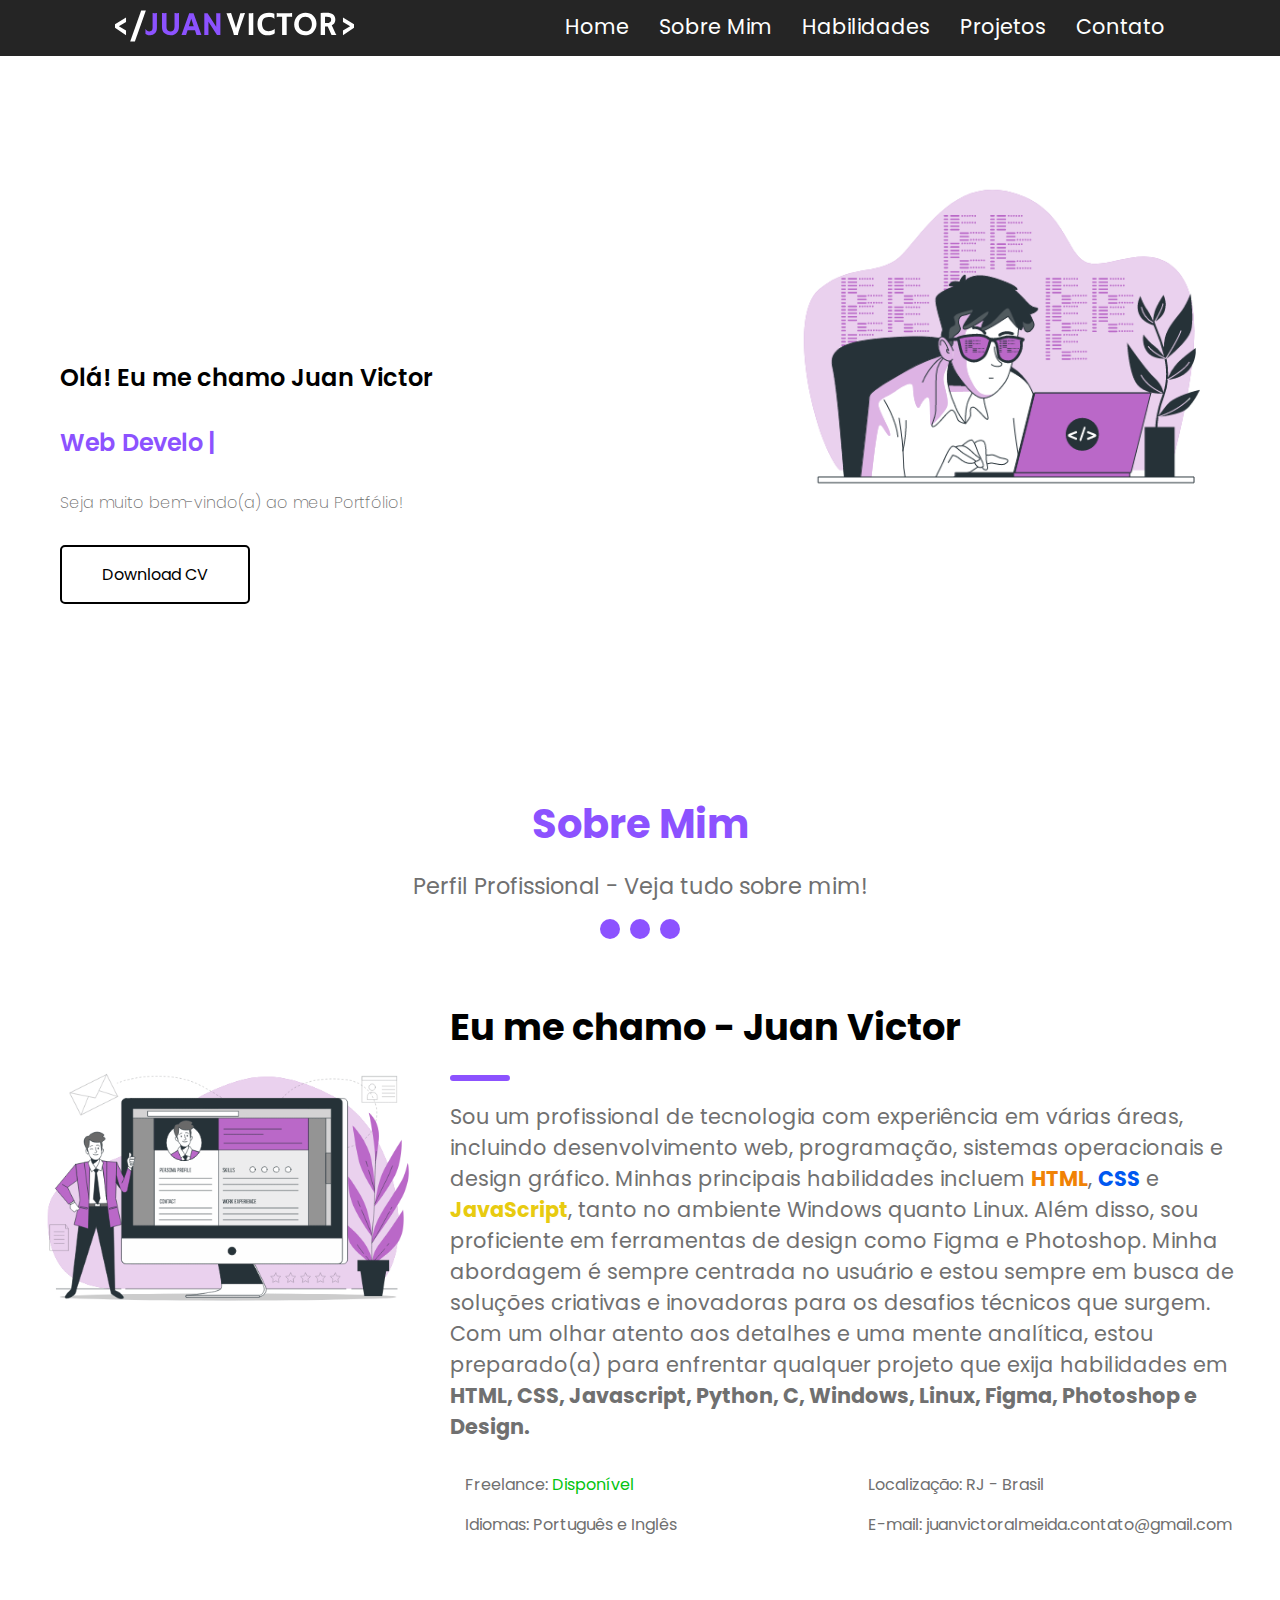
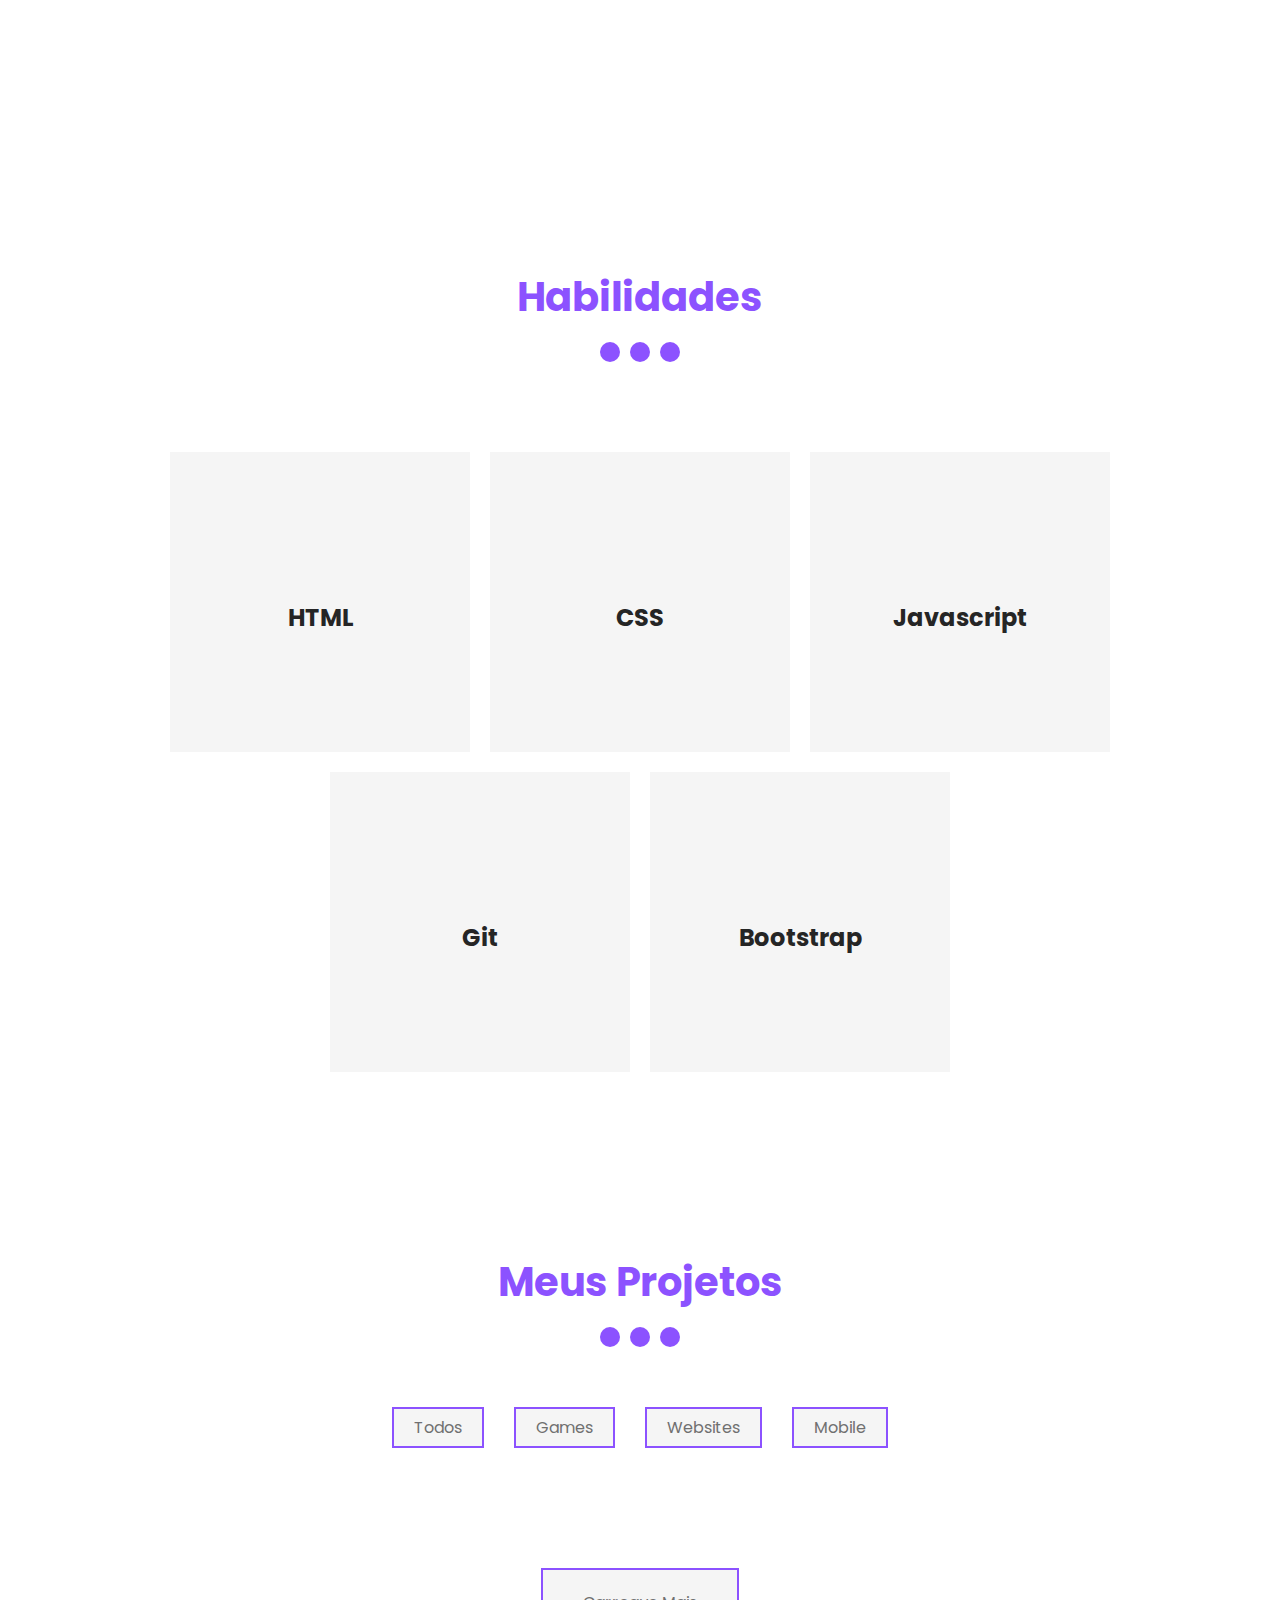
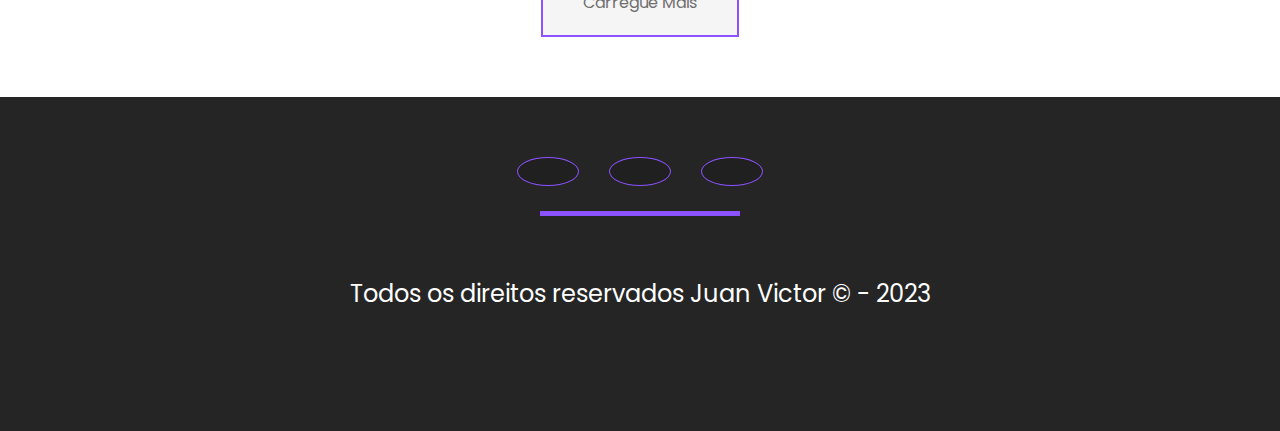
==== commit abe8c22d: "lista adicionada" ====
--- a/index.html
+++ b/index.html
@@ -148,7 +148,7 @@
                 <li id="website"><a href="https://projetil.netlify.app" target="_blank"><img src="./assets/projetil.png" alt="Landing Page de Eventos"></a></li>
                 <li id="game"><a href="https://mario-juanvictor-cmd.netlify.app" target="_blank"><img src="./assets/mario.png" alt="Jogo do Mario usando Javascript"></a></li>
                 <li id="website"><a href="https://pedidodenamoro-juan.netlify.app" target="_blank"><img src="./assets/namoro.png" alt="Pedido de namoro"></a></li>
-                <li id="website"><a href="https://lampadadigital-juan.netlify.app" target="_blank"><img src="./assets/lampada.png" alt="Lâmpada Digital"></a></li>
+                <li id="website"><a href="https://to-do-list-juanvictor.netlify.app" target="_blank"><img src="./assets/todolist.png" alt="To do List"></a></li>
                 <li id="website"><a href="https://super-mario-movie-juan.netlify.app" target="_blank"><img src="./assets/super-mario.png" alt="Mario Site"></a></li>
             </ul>
         </div>
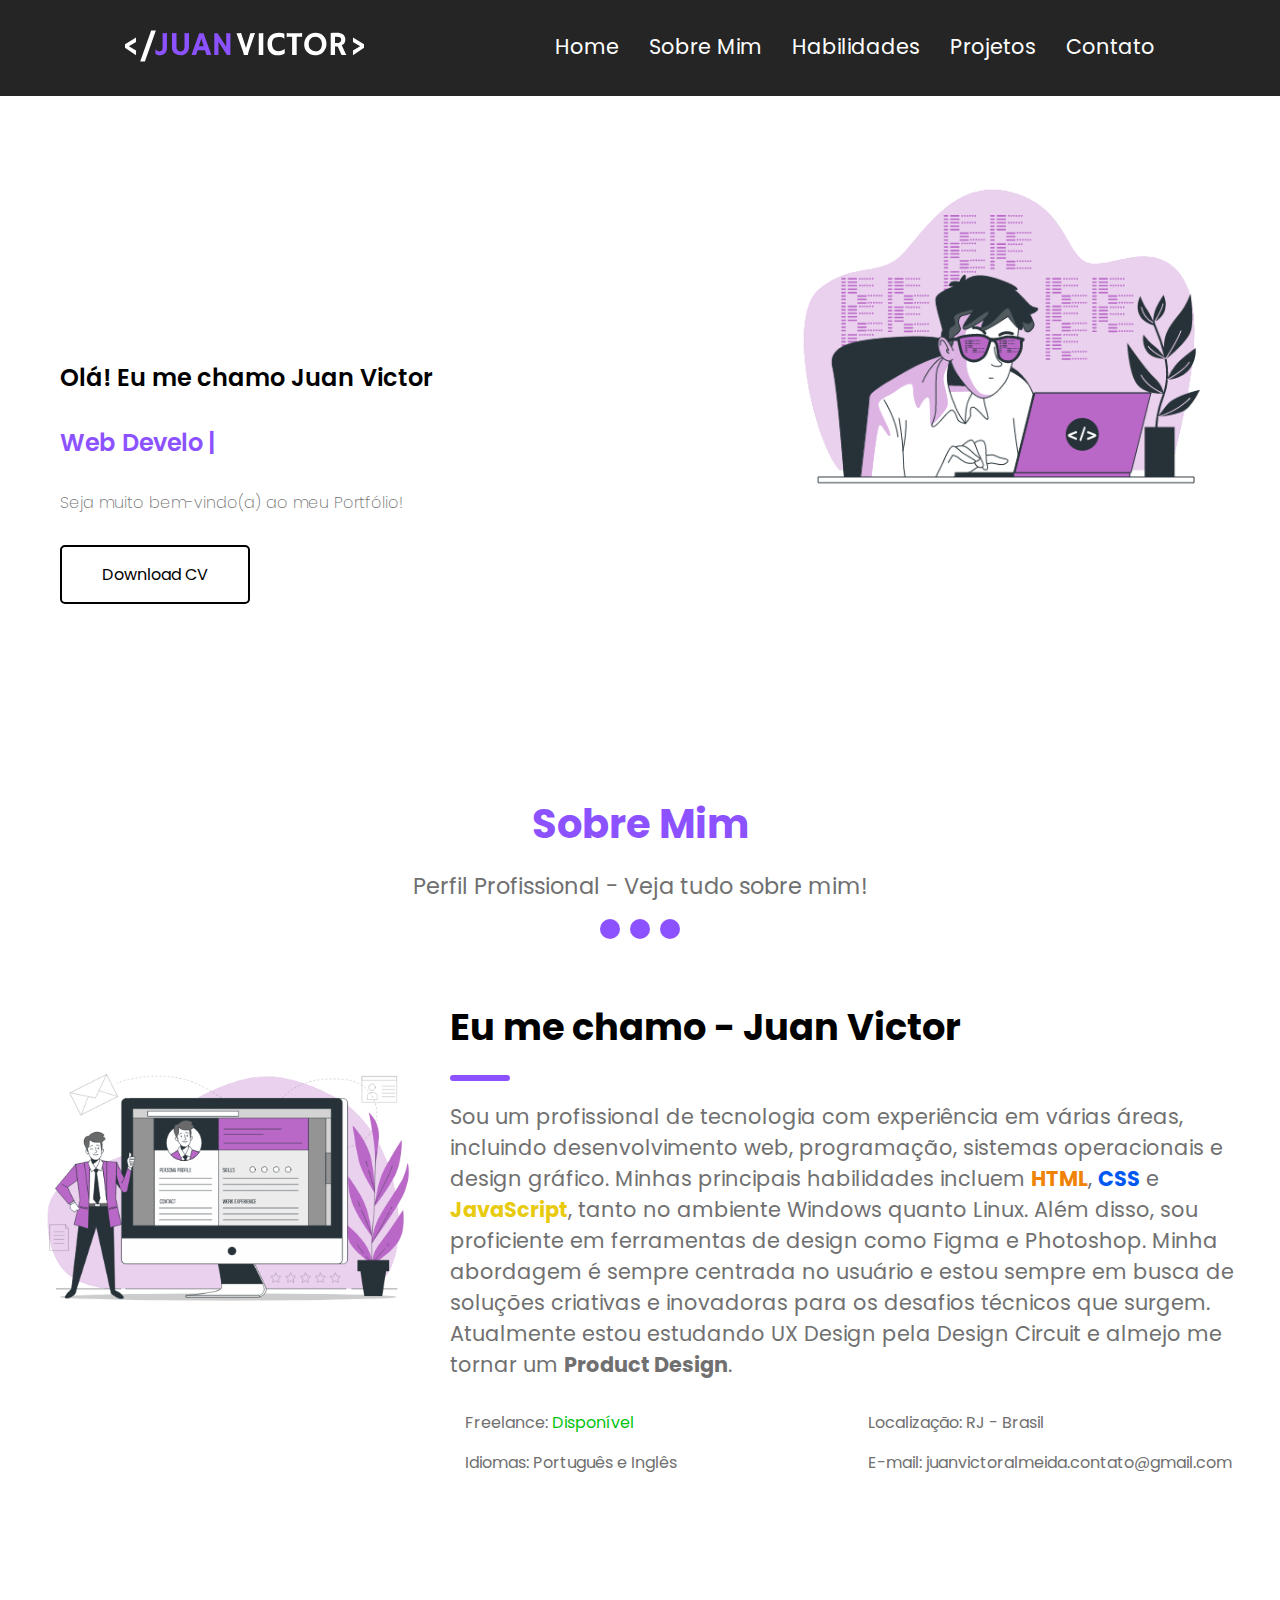
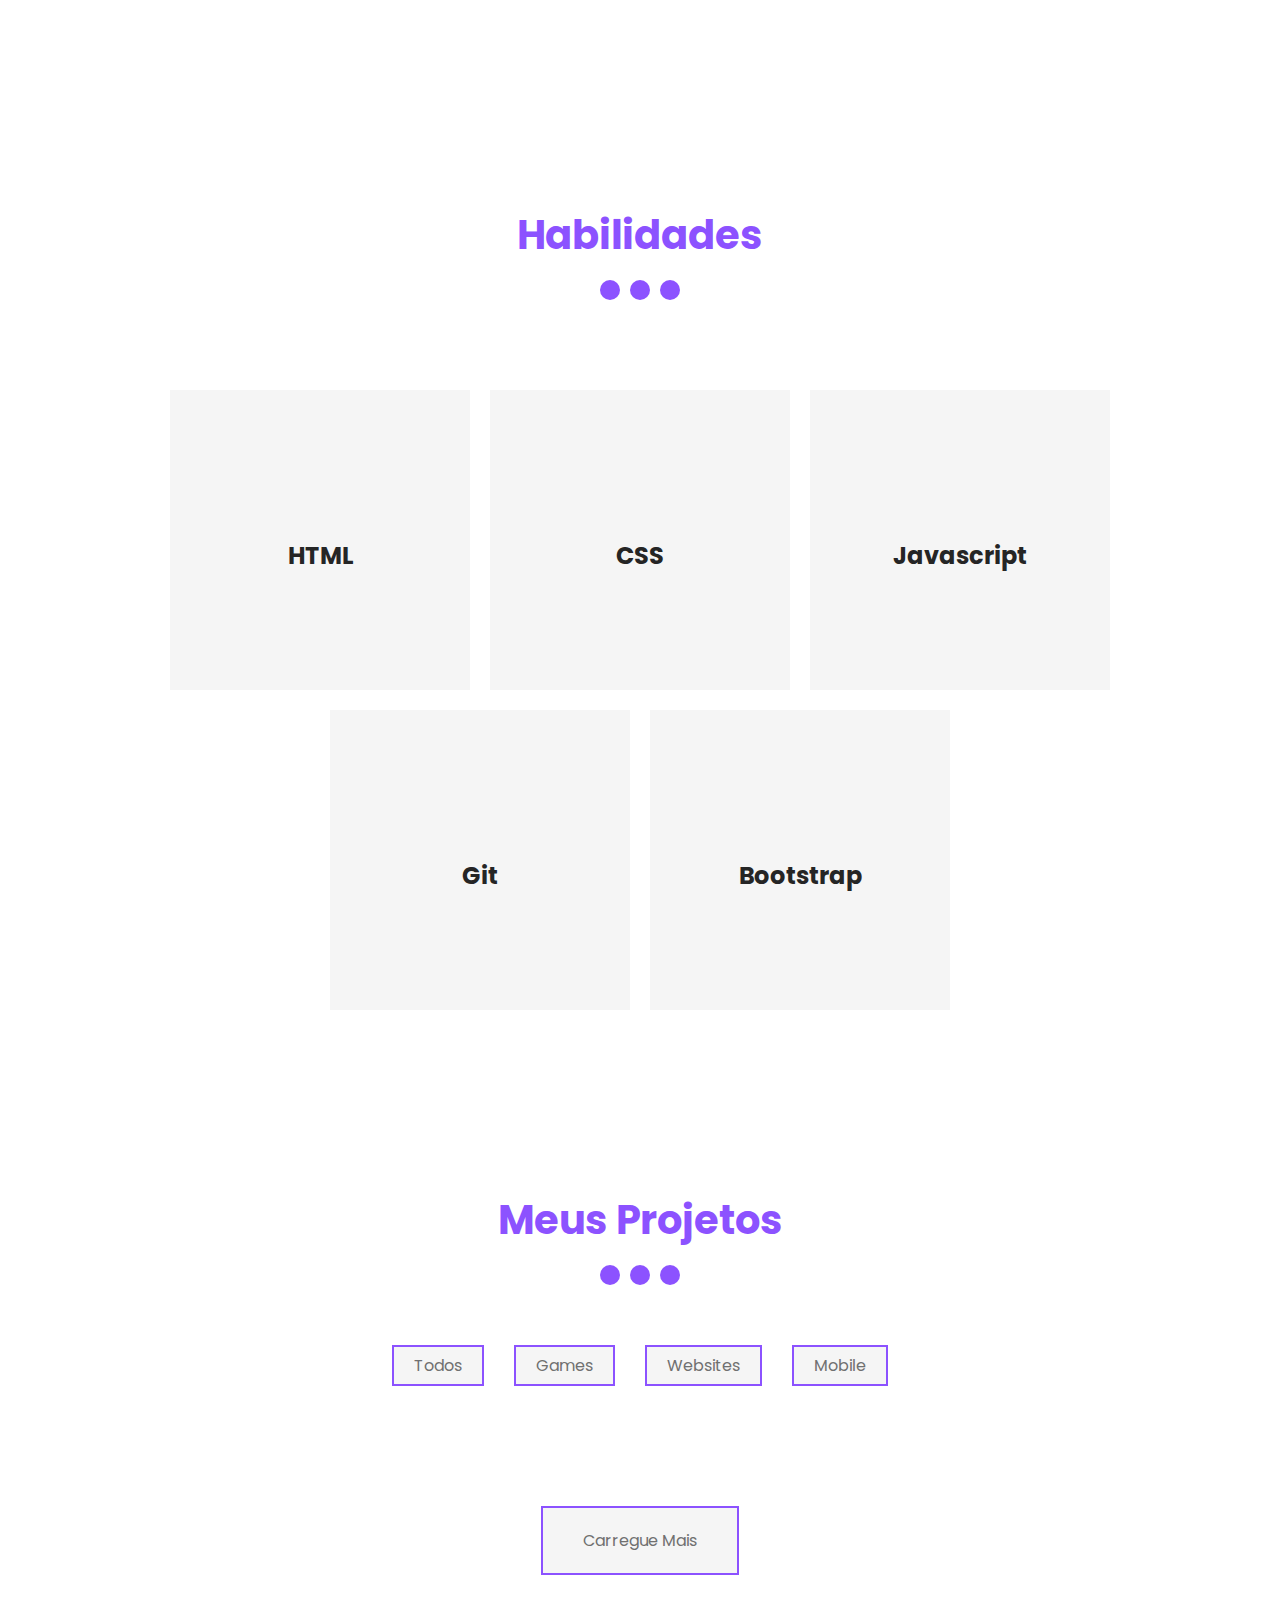
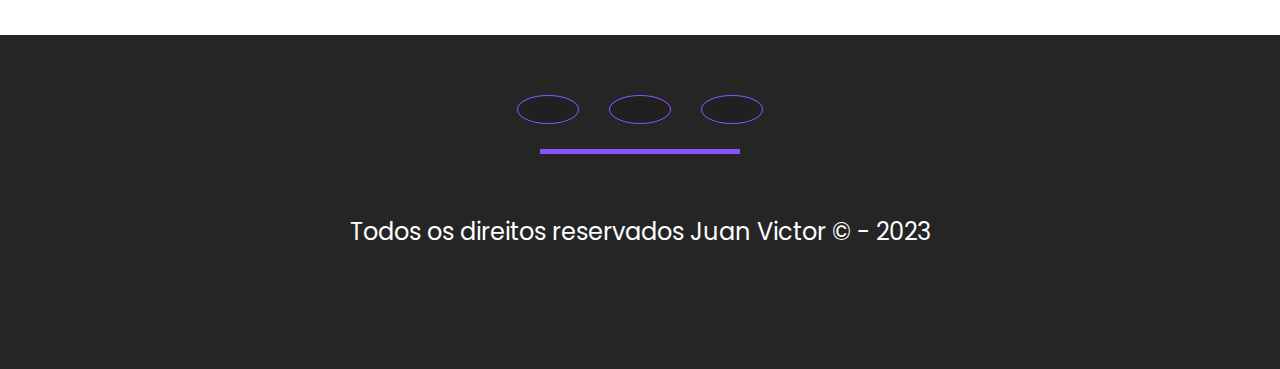
==== commit 9ef27d33: "Update index.html" ====
--- a/index.html
+++ b/index.html
@@ -41,7 +41,7 @@
             <h2>Olá! Eu me chamo Juan Victor</h2>
             <h2 class="digitando">Web Developer Front-End</h2>
             <p>Seja muito bem-vindo(a) ao meu Portfólio!</p>
-            <a href="./assets/Juan Victor - Currículo.pdf" download="Juan Victor - Currículo">Download CV</a>
+            <a href="./assets/Currículo 2.0.pdf" download="Juan Victor - Currículo">Download CV</a>
         </div>
         <img src="./assets/Coding.gif" alt="Boneco ilustrativo codando" draggable="false">
         
@@ -68,10 +68,7 @@
                      tanto no ambiente Windows quanto Linux. Além disso, sou proficiente em 
                      ferramentas de design como Figma e Photoshop. Minha abordagem é sempre 
                      centrada no usuário e estou sempre em busca de soluções criativas e inovadoras
-                     para os desafios técnicos que surgem. Com um olhar atento aos detalhes e uma 
-                     mente analítica, estou preparado(a) para enfrentar qualquer projeto que exija 
-                     habilidades em <strong>HTML, CSS, Javascript, Python, C, Windows, Linux, Figma, 
-                     Photoshop e Design.</strong></p>
+                     para os desafios técnicos que surgem. Atualmente estou estudando UX Design pela Design Circuit e almejo me tornar um <strong>Product Design</strong>.</p>
                 </div>
                 <div class="sobre-info">
                     <p><i class="fa-sharp fa-solid fa-laptop-code"></i>Freelance:<span style="color:#04c410"> Disponível</span></p>
@@ -170,4 +167,4 @@
 
 <script src="./js/script.js"></script>
 </body>
-</html>+</html>
--- a/css/header.css
+++ b/css/header.css
@@ -2,7 +2,7 @@
 
 header{
     background-color: #252525;
-    padding: 10px;
+    padding: 30px;
     display: flex;
     align-items: center;
     justify-content: space-around;
@@ -41,4 +41,4 @@
     height: 0px;
     padding: 0px;
     border-bottom: 4px solid var(--primary-color);
-}+}
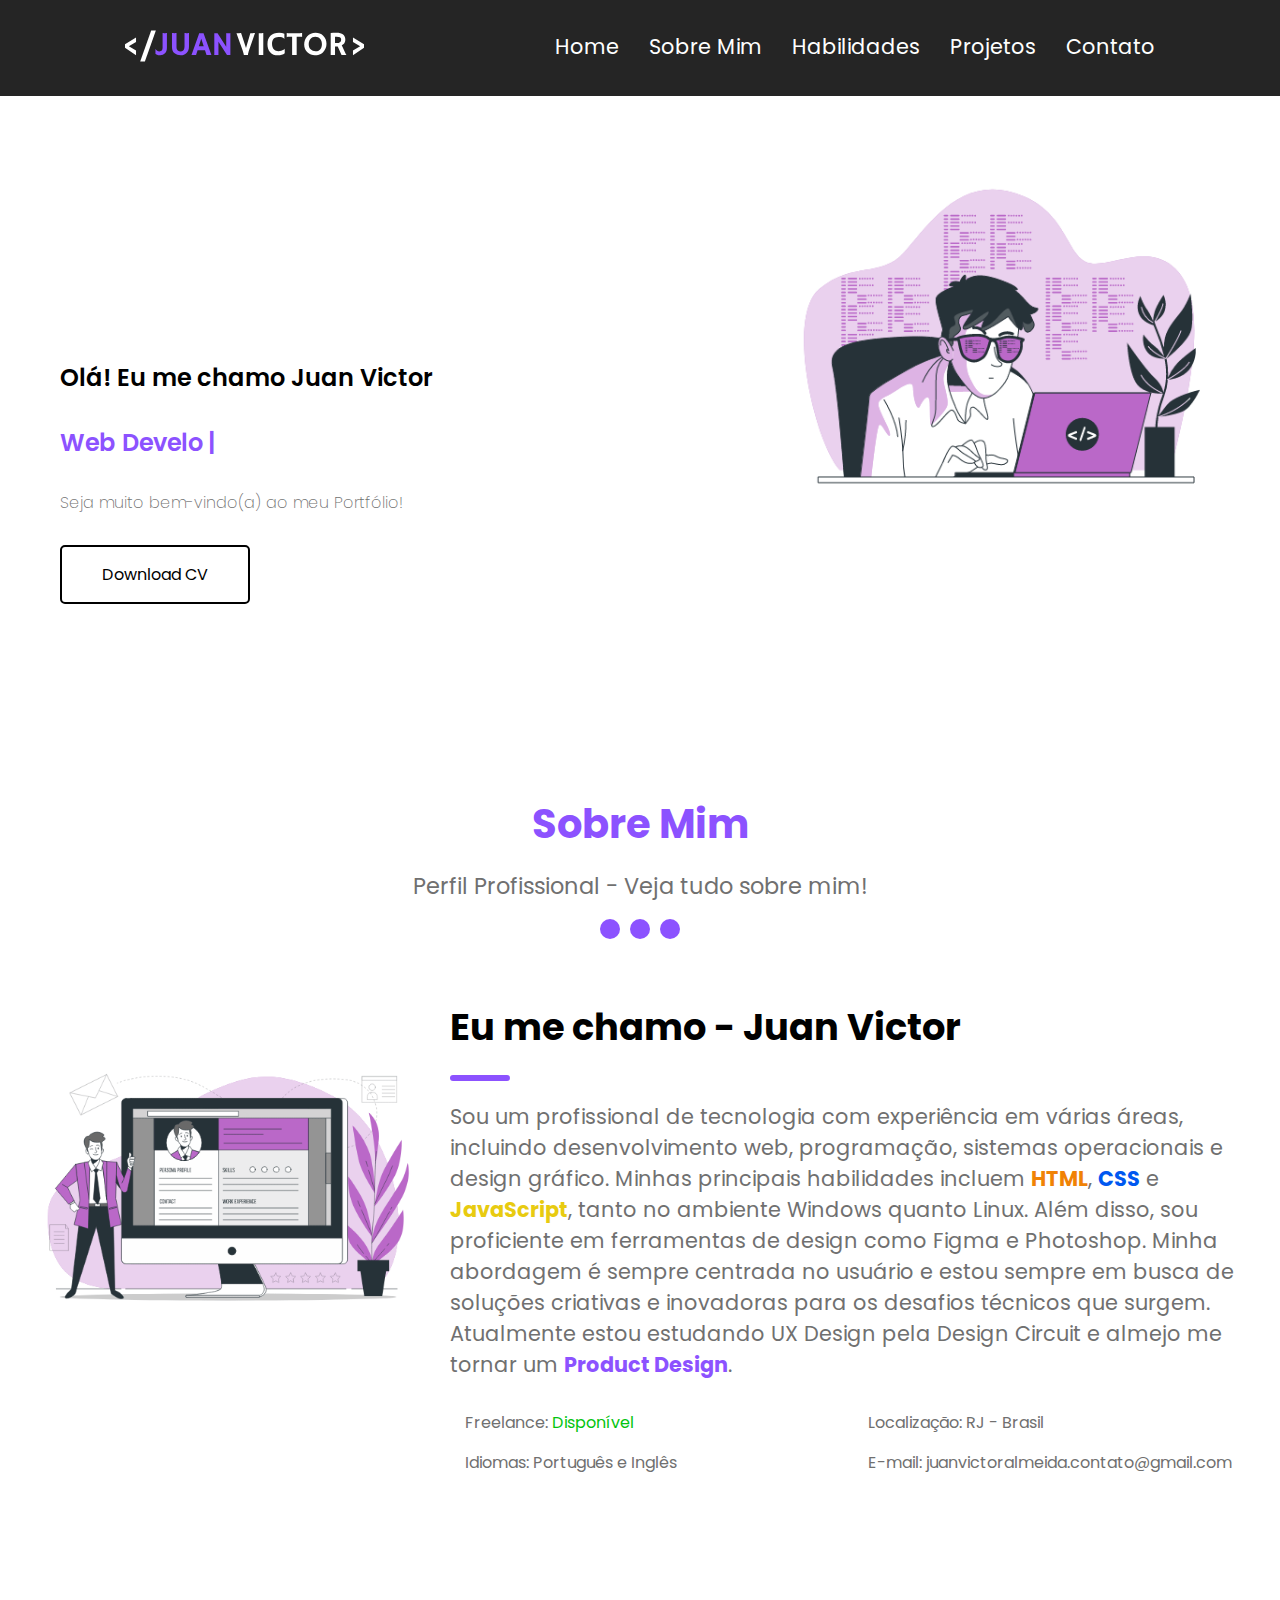
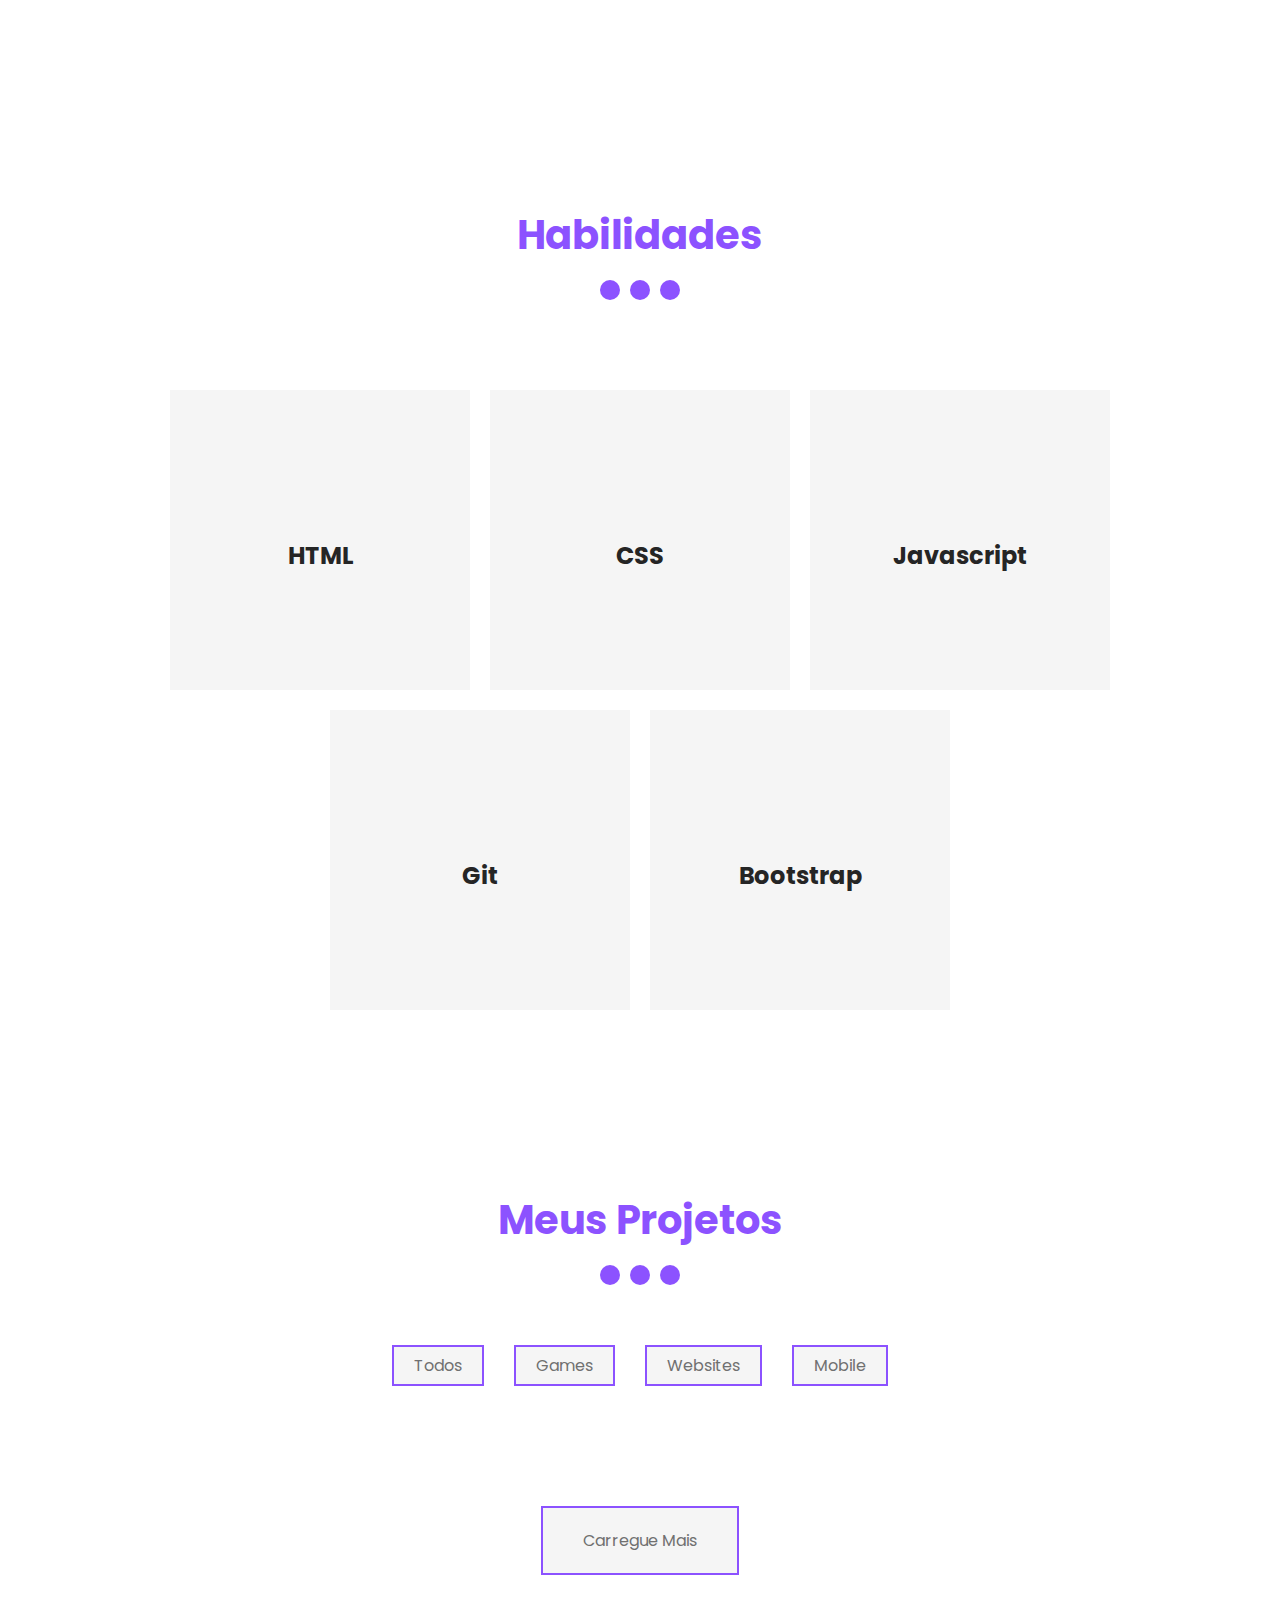
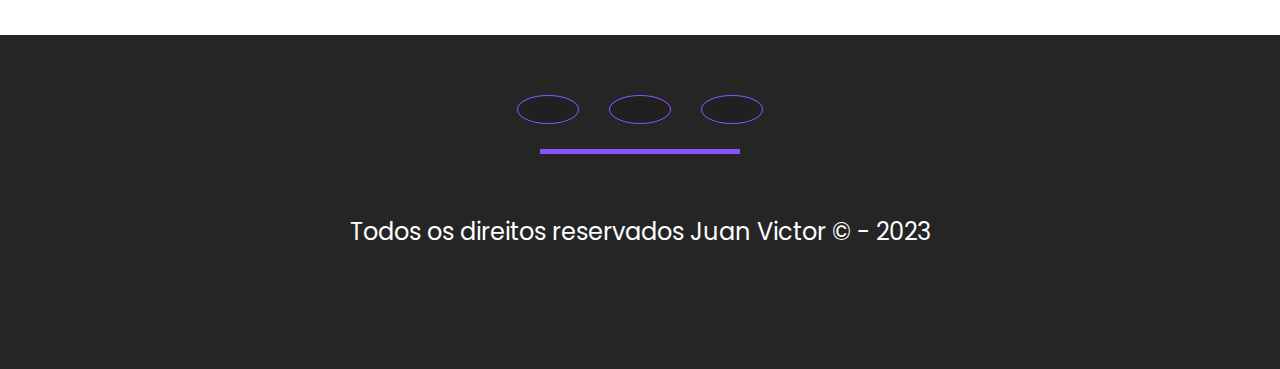
==== commit 68d83b96: "Update index.html" ====
--- a/index.html
+++ b/index.html
@@ -68,7 +68,7 @@
                      tanto no ambiente Windows quanto Linux. Além disso, sou proficiente em 
                      ferramentas de design como Figma e Photoshop. Minha abordagem é sempre 
                      centrada no usuário e estou sempre em busca de soluções criativas e inovadoras
-                     para os desafios técnicos que surgem. Atualmente estou estudando UX Design pela Design Circuit e almejo me tornar um <strong>Product Design</strong>.</p>
+                     para os desafios técnicos que surgem. Atualmente estou estudando UX Design pela Design Circuit e almejo me tornar um <strong style="color:#8C52FF">Product Design</strong>.</p>
                 </div>
                 <div class="sobre-info">
                     <p><i class="fa-sharp fa-solid fa-laptop-code"></i>Freelance:<span style="color:#04c410"> Disponível</span></p>
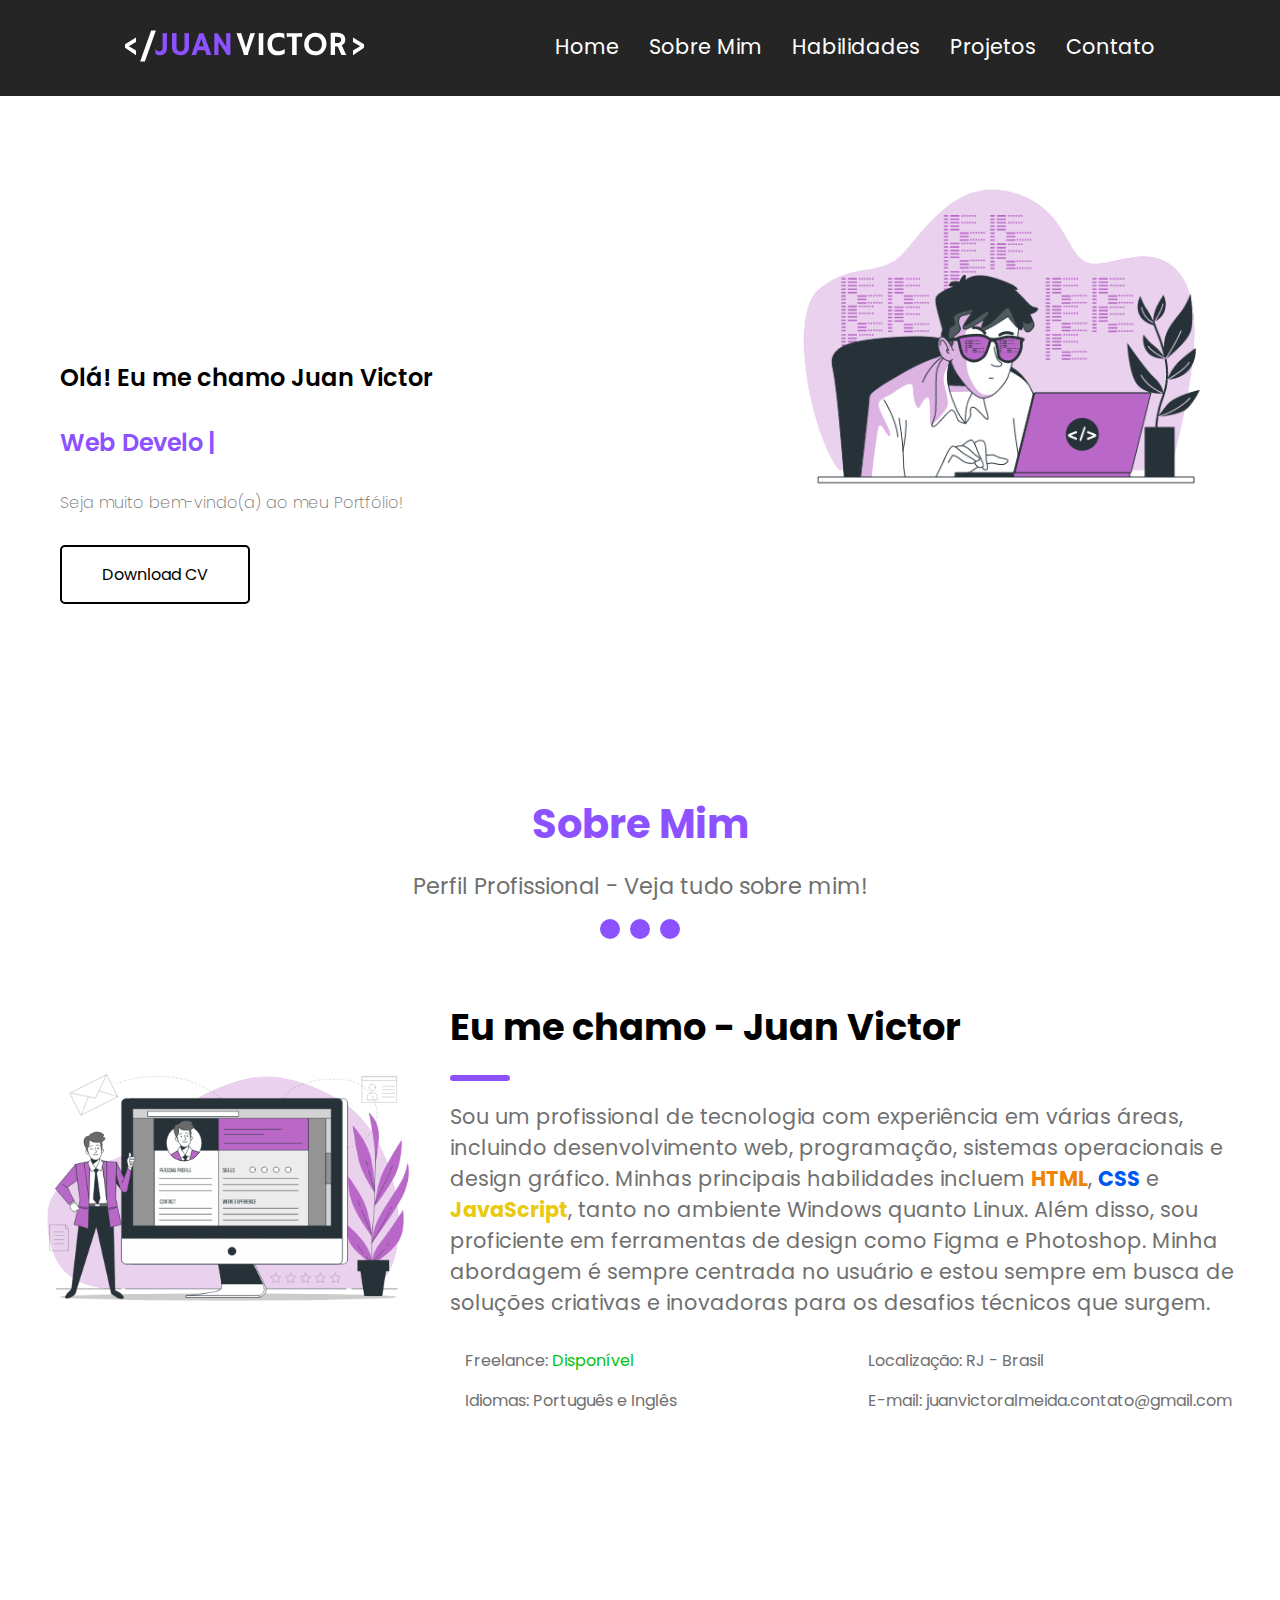
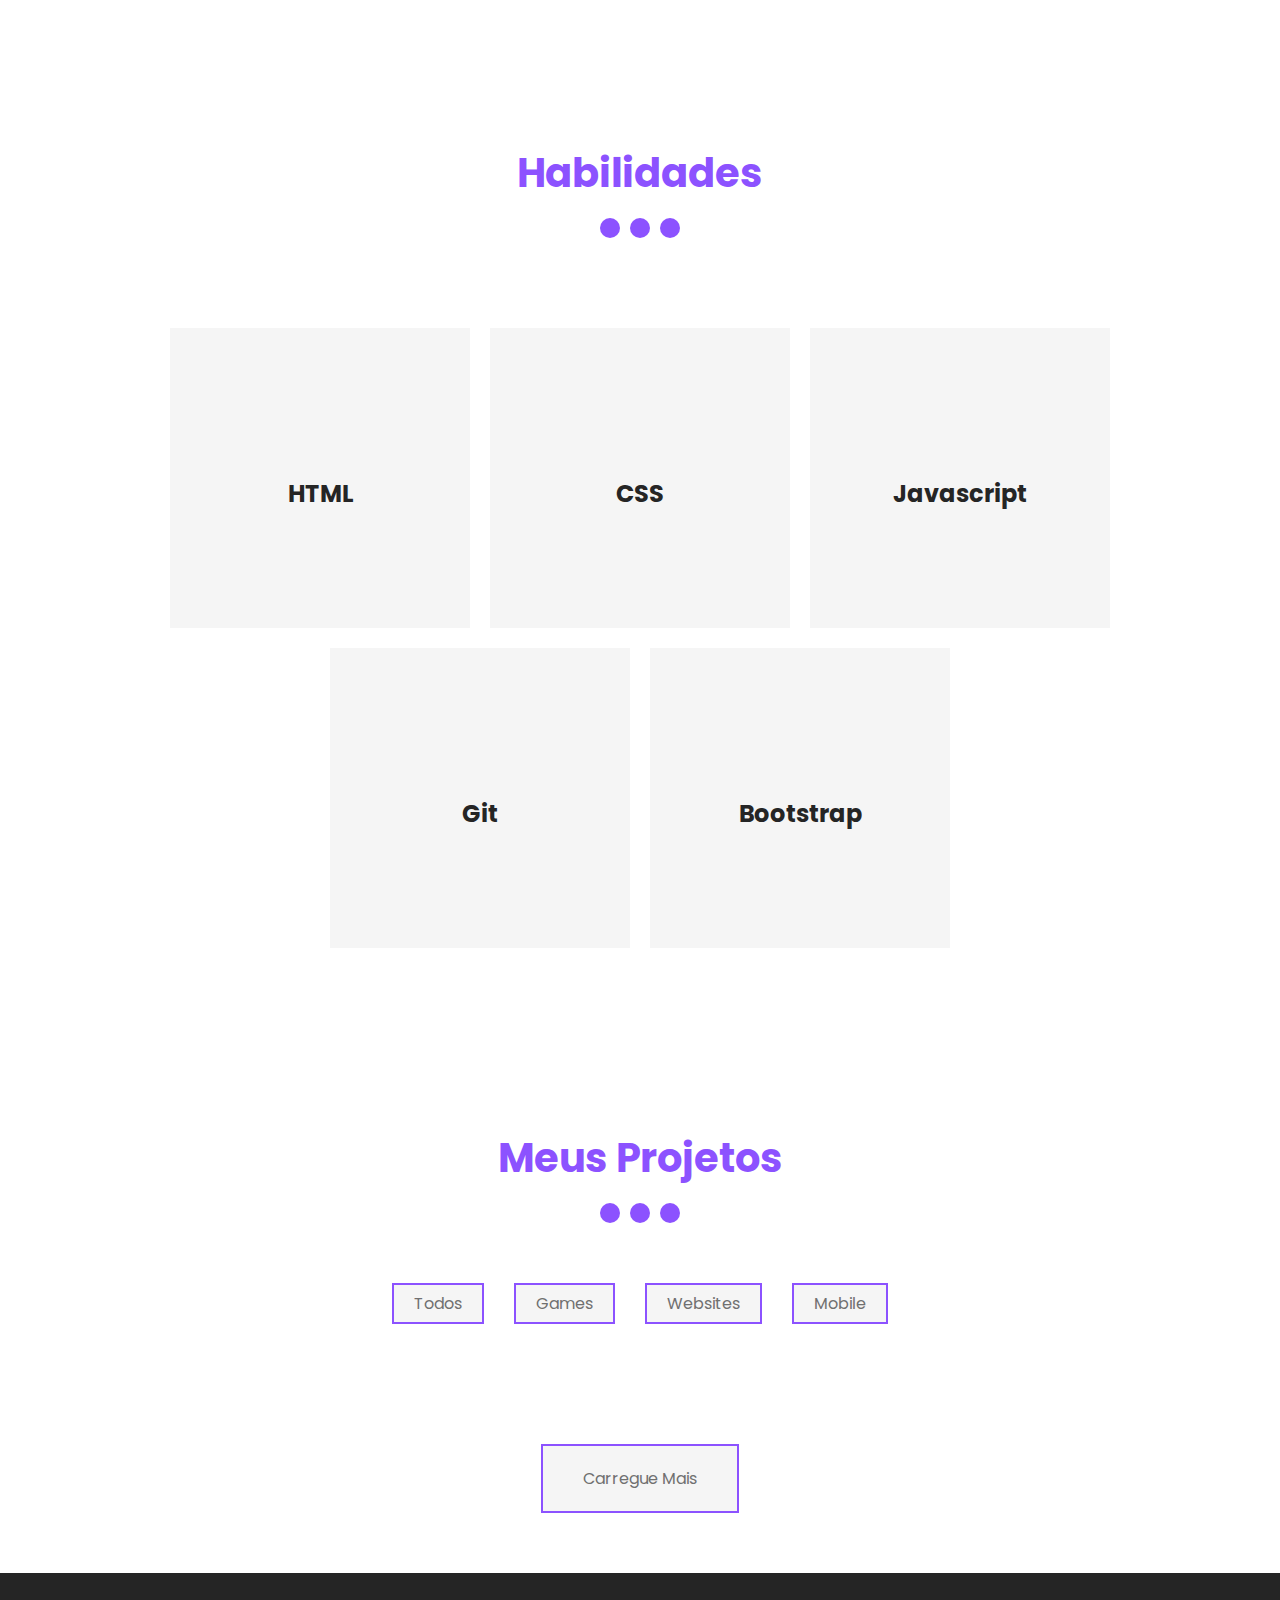
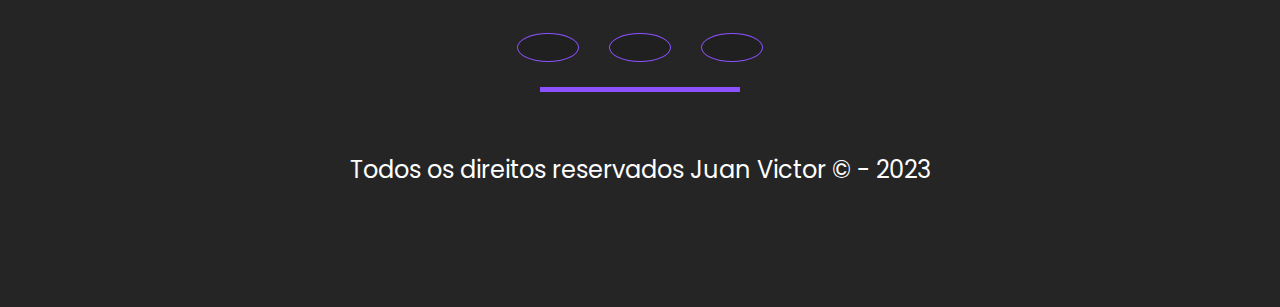
==== commit b96253c5: "Update index.html" ====
--- a/index.html
+++ b/index.html
@@ -68,7 +68,7 @@
                      tanto no ambiente Windows quanto Linux. Além disso, sou proficiente em 
                      ferramentas de design como Figma e Photoshop. Minha abordagem é sempre 
                      centrada no usuário e estou sempre em busca de soluções criativas e inovadoras
-                     para os desafios técnicos que surgem. Atualmente estou estudando UX Design pela Design Circuit e almejo me tornar um <strong style="color:#8C52FF">Product Design</strong>.</p>
+                     para os desafios técnicos que surgem.</p>
                 </div>
                 <div class="sobre-info">
                     <p><i class="fa-sharp fa-solid fa-laptop-code"></i>Freelance:<span style="color:#04c410"> Disponível</span></p>
